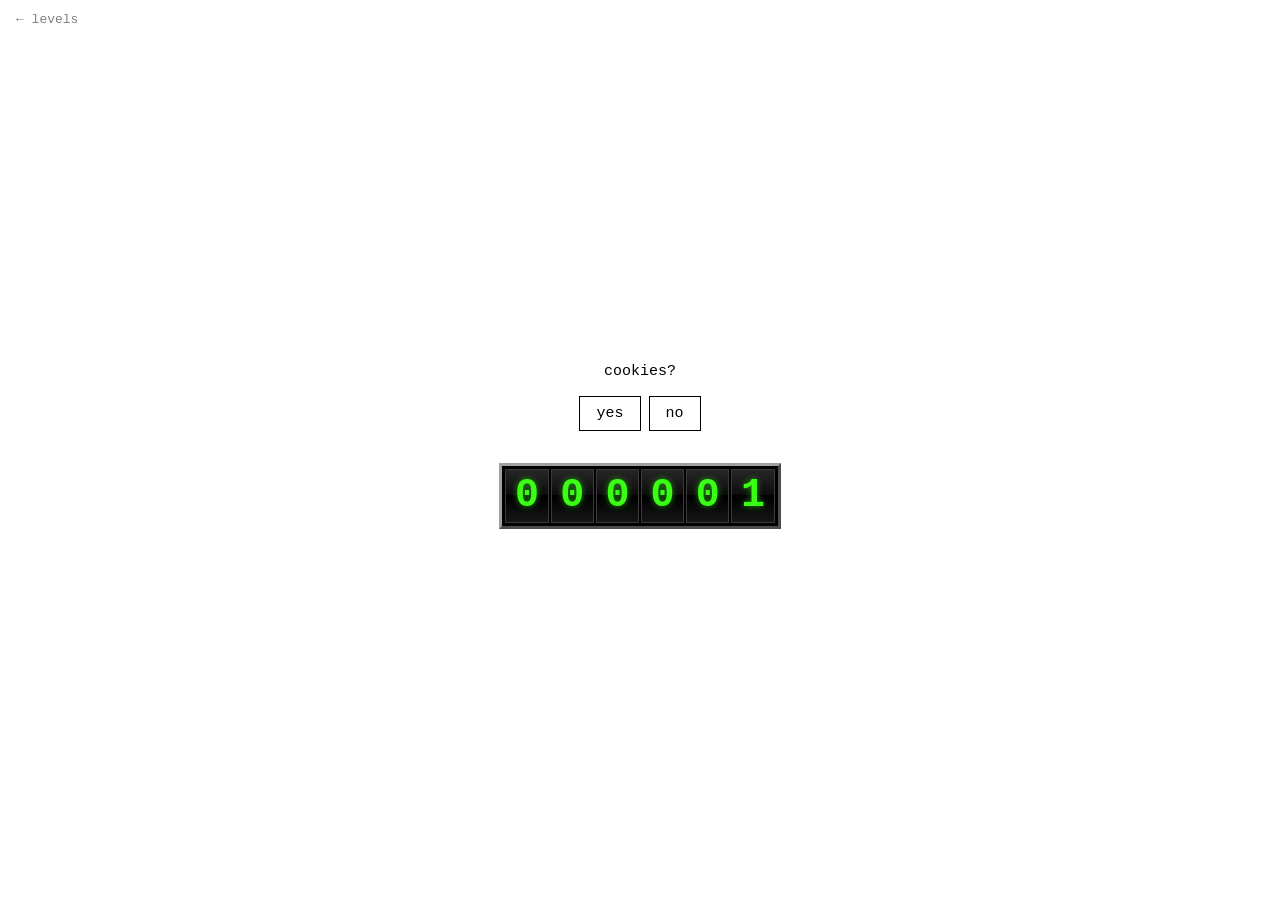
==== 1/index.html @ 772b798c "Keep finished levels marked done and add "start level" Each level now has a permanent done flag (l1d" ====
<!doctype html><html lang="en"><head><meta charset="utf-8"><meta name="viewport" content="width=device-width,initial-scale=1"><title>kenttami.es</title><meta name="description" content="now i know you visited."><link rel="icon" href="data:,"><link rel="stylesheet" href="../stylesheets/styles.css"><script async src="https://pagead2.googlesyndication.com/pagead/js/adsbygoogle.js?client=ca-pub-1036677210293656" crossorigin="anonymous"></script></head><body><a id="back" href="../">&larr; levels</a><main><p id="msg"></p><div id="ask" hidden><p>cookies?</p><div class="choices"><button id="yes" class="btn" type="button">yes</button> <button id="no" class="btn" type="button">no</button></div></div><div class="row"><button id="again" class="btn" type="button" hidden>start over</button> <a id="next" class="btn" href="../2/" hidden>level 2 &rarr;</a> <button id="resume" class="btn" type="button" hidden>continue</button> <button id="start" class="btn" type="button" hidden>start level</button></div></main><h1 id="n" aria-label="000001"><span>0</span><span>0</span><span>0</span><span>0</span><span>0</span><span>1</span></h1><script>var _0x5d9194=_0x5ea4;(function(_0x56c570,_0x517dbb){var _0x3c0240=_0x5ea4,_0x4729d4=_0x56c570();while(!![]){try{var _0x352fd7=parseInt(_0x3c0240(0x16d))/0x1*(-parseInt(_0x3c0240(0x210))/0x2)+parseInt(_0x3c0240(0x1ed))/0x3*(parseInt(_0x3c0240(0x1a0))/0x4)+parseInt(_0x3c0240(0x1da))/0x5*(parseInt(_0x3c0240(0x198))/0x6)+-parseInt(_0x3c0240(0x189))/0x7*(parseInt(_0x3c0240(0x225))/0x8)+parseInt(_0x3c0240(0x153))/0x9*(-parseInt(_0x3c0240(0x2fb))/0xa)+parseInt(_0x3c0240(0x267))/0xb*(parseInt(_0x3c0240(0x22a))/0xc)+parseInt(_0x3c0240(0x25e))/0xd;if(_0x352fd7===_0x517dbb)break;else _0x4729d4['push'](_0x4729d4['shift']());}catch(_0x5b4d06){_0x4729d4['push'](_0x4729d4['shift']());}}}(_0x3910,0x89951));function _0x1bb896(_0x554272){var _0x5d099e=_0x5ea4;try{return localStorage[_0x5d099e(0x301)+'m'](_0x554272);}catch(_0xe2777d){return null;}}function _0x2d966e(_0x42032b,_0x43e9fb){var _0x22cb65=_0x5ea4;try{localStorage[_0x22cb65(0x183)+'m'](_0x42032b,_0x43e9fb);}catch(_0x10ff64){}}function _0x452717(_0x788afe){var _0x3cdc5e=_0x5ea4;try{localStorage[_0x3cdc5e(0x1e7)+_0x3cdc5e(0x172)](_0x788afe);}catch(_0x2e8908){}}var _0x5c9948=_0x5d9194(0x18e)+_0x5d9194(0x2ca);function _0x42d3fc(){var _0x1684fa=_0x5d9194,_0x20a527={'qDruj':_0x1684fa(0x283)+_0x1684fa(0x228)+_0x1684fa(0x2a9),'bQBbT':_0x1684fa(0x2c1)+_0x1684fa(0x1e4)+_0x1684fa(0x1d3)+_0x1684fa(0x2f4)+_0x1684fa(0x160)+_0x1684fa(0x13c)+_0x1684fa(0x1b0)+'d=','wehbq':_0x1684fa(0x21c),'wGYIQ':function(_0x3647d1,_0x260606,_0x3ce855){return _0x3647d1(_0x260606,_0x3ce855);},'RuhVg':_0x1684fa(0x2b7)},_0x3a4b50=_0x20a527[_0x1684fa(0x29b)][_0x1684fa(0x240)]('|'),_0x3541b0=0x0;while(!![]){switch(_0x3a4b50[_0x3541b0++]){case'0':window[_0x1684fa(0x31e)]=function(){var _0x11595f=_0x1684fa;dataLayer[_0x11595f(0x14d)](arguments);};continue;case'1':_0x4e3693[_0x1684fa(0x28e)]=!![];continue;case'2':_0x4e3693[_0x1684fa(0x1cd)]=_0x20a527[_0x1684fa(0x23d)]+_0x5c9948;continue;case'3':var _0x4e3693=document[_0x1684fa(0x1ca)+_0x1684fa(0x145)+'t'](_0x20a527[_0x1684fa(0x29d)]);continue;case'4':_0x20a527[_0x1684fa(0x281)](gtag,_0x20a527[_0x1684fa(0x15c)],_0x5c9948);continue;case'5':_0x20a527[_0x1684fa(0x281)](gtag,'js',new Date());continue;case'6':window[_0x1684fa(0x173)+_0x1684fa(0x27c)]=window[_0x1684fa(0x173)+_0x1684fa(0x27c)]||[];continue;case'7':document[_0x1684fa(0x2d9)][_0x1684fa(0x349)+_0x1684fa(0x1a7)](_0x4e3693);continue;case'8':if(window[_0x1684fa(0x31e)])return;continue;}break;}}function _0x2dc289(_0x585f5a,_0x577283){var _0x391346=_0x5d9194,_0x5a465f={'NuDFo':_0x391346(0x16a)};if(window[_0x391346(0x31e)])gtag(_0x5a465f[_0x391346(0x30d)],_0x585f5a,_0x577283||{});}function _0x64e2e0(_0x6c1ea5){var _0x38af65=_0x5d9194,_0x126a42={'PsvWv':_0x38af65(0x1fa),'jRXMH':function(_0x15a152){return _0x15a152();},'mAdgG':function(_0x37c7fa,_0x20bbbb){return _0x37c7fa(_0x20bbbb);},'vHvpp':_0x38af65(0x322),'ptPHl':function(_0x9eae20){return _0x9eae20();}},_0x3acb57=(_0x38af65(0x330)+_0x38af65(0x303))[_0x38af65(0x240)]('|'),_0x42c764=0x0;while(!![]){switch(_0x3acb57[_0x42c764++]){case'0':if(_0x27e241===_0x126a42[_0x38af65(0x31d)])_0x126a42[_0x38af65(0x229)](_0x42d3fc),_0x126a42[_0x38af65(0x229)](_0x6c1ea5);else _0x27e241!=='no'&&(_0x5e6fb6[_0x38af65(0x30a)]=![]);continue;case'1':var _0x27e241=_0x126a42[_0x38af65(0x329)](_0x1bb896,_0x38af65(0x2a6)+'s');continue;case'2':document[_0x38af65(0x159)+_0x38af65(0x244)+'Id']('no')[_0x38af65(0x1f8)+_0x38af65(0x179)+_0x38af65(0x1d2)](_0x38af65(0x1a6),function(){var _0x5f1835=_0x38af65;_0x2d966e(_0x49b24e[_0x5f1835(0x325)],'no'),_0x5e6fb6[_0x5f1835(0x30a)]=!![];});continue;case'3':document[_0x38af65(0x159)+_0x38af65(0x244)+'Id'](_0x126a42[_0x38af65(0x31d)])[_0x38af65(0x1f8)+_0x38af65(0x179)+_0x38af65(0x1d2)](_0x38af65(0x1a6),function(){var _0x4878bd=_0x38af65;_0x2d966e(_0x49b24e[_0x4878bd(0x325)],_0x49b24e[_0x4878bd(0x2a1)]),_0x5e6fb6[_0x4878bd(0x30a)]=!![],_0x42d3fc(),_0x49b24e[_0x4878bd(0x1bb)](_0x6c1ea5);});continue;case'4':var _0x5e6fb6=document[_0x38af65(0x159)+_0x38af65(0x244)+'Id'](_0x126a42[_0x38af65(0x275)]);continue;case'5':var _0x49b24e={'VuBmY':_0x38af65(0x2a6)+'s','wunZM':_0x38af65(0x1fa),'yXpMV':function(_0x5151ff){var _0x28679d=_0x38af65;return _0x126a42[_0x28679d(0x20d)](_0x5151ff);}};continue;}break;}}function _0x20ed63(_0x425350){var _0x17bef4=_0x5d9194,_0x5069fc={'uPNAA':function(_0xe5682e,_0xbef647){return _0xe5682e(_0xbef647);},'weHjN':function(_0x228da1,_0xf4f16){return _0x228da1<_0xf4f16;},'SIoBD':function(_0x521133,_0x1f8301){return _0x521133+_0x1f8301;}},_0x10c71c=_0x5069fc[_0x17bef4(0x2c8)](String,Math[_0x17bef4(0x182)](_0x425350))[_0x17bef4(0x328)+'rt'](0x6,'0');return _0x5069fc[_0x17bef4(0x30e)](_0x425350,0x0)?_0x5069fc[_0x17bef4(0x33e)]('-',_0x10c71c):_0x10c71c;}function _0x2c13b1(_0x4f6f3d,_0x20aa9b){var _0x4ace33=_0x5d9194,_0x366697={'eOHPV':function(_0x1721a1,_0x38bf6c){return _0x1721a1+_0x38bf6c;},'trtUa':function(_0x50947a,_0x174afd){return _0x50947a+_0x174afd;}};_0x4f6f3d[_0x4ace33(0x32f)+_0x4ace33(0x23c)]=_0x20aa9b[_0x4ace33(0x240)]('')[_0x4ace33(0x1b4)](function(_0x4d8f8e){var _0x204f1e=_0x4ace33;return _0x366697[_0x204f1e(0x263)](_0x366697[_0x204f1e(0x181)](_0x204f1e(0x238),_0x4d8f8e),_0x204f1e(0x250)+'>');})[_0x4ace33(0x258)](''),_0x4f6f3d[_0x4ace33(0x1e6)+_0x4ace33(0x2e7)](_0x4ace33(0x1b7)+_0x4ace33(0x146),_0x20aa9b);}function _0x3910(){var _0x51b652=['ihDOzxjL','Ew91ig1H','CMvZDgfY','yxK/','mtaXmZKZnLzuAvPeyW','zsbPDc4G','DgvUlG','zMyGyw5K','zgLUzY4G','rY1httHt','CgXLigfI','CYb3Agf0','mJaWlIbV','DcbPDc4U','y29TCgXL','ENvVDw4','zMvYihLV','igKNzcbZ','ignVBNrL','mJq0mLjxrw9bvG','svnXvxO','C2vLigHV','AsD2zsbJ','z2v0rw50','DMLZAxqG','zYbLBw90','DsbHignV','mtzjvuzYswS','DcbPDd8','zYbPDcbV','DcbNCM91','DxnLCKfN','mxW4Fdb8','y2XPy2S','q2HPBgq','lIbPj20G','DMLZAxrZ','yNnPDguU','AsDTigzS','igDSAxrJ','zNjPzw5K','ywDHAw4','D291BgqG','zY9QCZ9P','B3CGDgHP','ihrLBgXP','zg8GEw91','BwfW','C2uGAgvY','Bgv2zwXF','yxjPys1S','DgHHDcb3','zc4GEw91','AgLZigLZ','EvHWtvy','CYbYzxnL','DgHLEsbH','BgLRzsbH','AsbOB3bL','DgHLCI4','DsbICM9R','CL92Awv3','yxjLzc4','mti4lIbH','AsD2zsbZ','AwTLihrO','yND4rLi','Cg9WDwXH','igeGD29Y','y3jLyxrL','AgfSzNDH','C3rPBgWG','C3jJ','j3zLigjL','ig5VDcbY','lIbPihbY','zwXSlG','zw5LCG','z29Vz2XL','DgHLihn0','CYbYAwDO','sgvvEMW','DwrTtKO','BMLUzYbV','DwrhENa','odK3nxbyCu1qqq','B21PC2uU','y2nLChrL','EhztBNy','iokaLcbRzw4','Ew91ignS','DgHLig51','zMHvtxu','BIb0AgvP','qufzz1q','lY93D3CU','igrVBID0','C2v0qxr0','CMvTB3zL','DhLWzq','AxmGDgHP','yxr0zxjL','CgXHExrO','ihLVDsbJ','odmWotG1rKHXrwTT','zML2zs4G','De9Jz3y','BsbHihDL','A1fltvm','sNHovMO','zs4GDgHL','D2f0zxiS','j3zLigDV','BM5PBMCG','z29PBMCG','ywrKrxzL','Ag9Uzxn0','EwvZ','BuzltKS','ihDVCMqU','Dg8GDgfS','Dcb3yxrJ','wwzxExa','B3iGAxmG','zwzYzxnO','Ew91CIdIJjG','ihLVDsbR','DgHLCMuN','ihDHBNqG','B3jYAwvK','C3vWCg9Y','AgvJA2vK','DxmGBgv2','DgHYzwuU','Auj5rxO','B3uGzwf0','ChrqsgW','C3bLywSG','FdL8nG','nda1oefhvwXNzG','B3v0ihLV','Ew91igTU','DgL0Bgu','B2SUigKN','DgHPCNr5','ihn0B3aG','ig5VDY4','CMuUigrV','DxqGB2yG','AY4GCMvZ','AguGyM9U','C2nYAxb0','lI4UD2fP','ig15ig90','C29Tzw9U','zguGAxqU','D2vSy29T','BNqU','ywXSzwqG','CIb0AgLZ','mZjeqLPdz1y','DsbKyxjL','zM9YDhKG','nxW0Fdn8','ALjytuG','mtjhv1nRCKO','DgHLCMuU','zhjPBMSG','DgHLEsbK','DsDYzsbU','AsDSBcb3','ig1LBwjL','CgXHDgzV','yxqGDgHP','zc4Gyw5K','igeGBgL0','igfIB3v0','CMLLC0j5','ru1xvve','phnWyw4+','DYbPDcbP','Ew91CIbg','CMvZDw1L','ve1m','yLfcyLq','Dg8Gz28U','igzPBMDL','C3bSAxq','zs4GAsbJ','yxrHlcbY','CuLHs1a','BwvUDej5','j3mGDgHL','zIbPj2qG','B3uGyxjL','zYbJB21L','CYb0BYbZ','AYbHyM91','A3rKtLq','ywXSEsb0','DgvUig1V','ihjLBgf0','CgHHC2u','pc9ZCgfU','Bgv2zwWG','r1D6zM4','igrPzg4N','yxj0ig92','zg9Uzv92','q3vmBK0','Dg8GBg9V','AM9PBG','ndiUihrO','mJaYoIbH','y2LxAeK','C2X5lIb5','zc4GCMvH','ntmZodC2mKfRAfH5Bq','CNrPy3vS','uuXZsem','AwDODc4','BID0ihLV','zu9iufy','BhK/igKN','Bwf4','C3rHCNq','mJmZmJC4mxriBMXpCq','nsbRzxKG','CIb3B3vS','DgfYDgvK','CNqGB3zL','mdqGAM9R','Esb0BYbU','DgLVBG','y1Hiwfa','s214zw4','ihjLywXS','ihrOAw5N','Ew91ignH','C29Tzsb3','DKH2Cha','lI4UEw91','CgfYC2u','B2SUihLV','vvrvwg8','AsDTihj1','mtuWlIb0','EwvY','CMvMCMvZ','CYbUB3rO','C3rVCNLF','zxrOAw5N','D0Dzsve','zw50rgf0','ohW2Fdb8','y2fSBhKG','BwLSzxn0','AgfKig5V','ie5pvcb3','ihDLAxjK','yxmGysaY','mNW0Fdb8','BMv4Da','zg9Uzq','zsb0BYb0','yxn5BMm','zw4GywnJ','BwjLCIbN','B3qGCNvU','igeGDhjH','Asb0B2XK','Dgv4DenV','AgvYihzP','CxvPzxqU','ig5Py2uG','BI4GAsb0','C2vYAw91','lIb0Agf0','CurYDwO','CM91BMqG','D2vOyNe','Ew91ihjL','j3mGBM90','y0XztLO','D3vUwK0','yw1LigzV','vu5Wq0u','Bwf4vg91','BgX5lG','y29VA2LL','thD3Dge','zxb0zwqU','mxWYFdC','ihLVDs4G','ysbJB21W','zufwALy','BIbZDg9W','B25L','ihDOB2XL','DcbKCMLU','qxvpDhO','ywLUlG','AcbHz2fP','CM91z2G','CIb3yxKU','DgvZDa','y29UzMLN','idy5igvP','AsDTigLT','DgHLigj1','CMuUlI4','BM8GC2vJ','AgvYzs4U','CIbUB3CU','zY10zxjT','y09vyLq','Ahr0Chm6','DhvYBMLU','CYbHzNrL','Bgv0j3mG','igeGBg9U','AYbHBNKG','DhmGAwyG','Dvboque','C2jwCNq','ndvutJDg','yw5Kig5V','Dg9UigLZ','Agf2zsb5','D3nLCIbK','qvP4suK','Awv3','AgLUzY4G','AsbZDgfY','B3v0ig9M','Ag9SzcbV','Dw5KlG','AYb2zxj5','ChjLC3nL','ig9UigfN','AgvHza','igL0j3mG','DhnPzguU','zs4GAxqG','Dcb3zsDY','zwfSBhKG','v2juANy','Ew91CIbI','Ew91CIbY','mxW1Fdm','BNrLBNq','CM93C2vY','DhrSzsb3','qxL0wuK','CMLIDxrL','zsbOyxbW','B2yGDgHL','ig5Py2uU','B3uNCMuG','B2SUigKG','Dca2lIbQ','ywL0lG','A25VDYb5','mxW1Fdr8','lcbPzIb5','vhLWzq','wMjytfq','DgfNBwfU','t0n6uuW','BM93igHV','DMvVy0C','yxrLCI4G','DgvKigeG','CcbUB3CU','mJeZmhzdq09sCq','BxnN','DwDOlG','igHPC3rV','igrPzcb5','sgfqsMu','z2v0sxrL','zwWU','mhWZFdi','z2v0DgLU','AwDjreW','yNv0igKN','zw4GDg9K','rMPMBvC','B2vZihvW','AgLKzgvU','BMv2zxiG','Dcb0AgvY','tNverM8','D2viAK4','Aw5NigvS','D2u/','igj1DcbU','C2L0B3jZ','zsbHBNn3','Cez6v20','y291BNrL','AwDODd8G','Dxn0ihnV','C2TLzcbP','zsbIyxnP','DhDVlG','sfHozwq','DxiGyNjV','uhn2v3y','z3rHzW','DhrHBwKU','B24NDcbI','j3mGBM8G','yxnR','C3rHCNrF','zwfYihLV','vNvcBvK','yxiU','Cc4GEw91','CgfKu3rH','BufKz0C','D2uNCMuG','DhDLBNr5','DhjPzwqG','EejLBMm','qwrMuxa','Aw5Uzxji','nxWXFdr8','zxzLCNL0','zMzLzsWG','CgvJDc4','ihDVCMTZ','B3rOAw5N','AsbJyw4N','B25LlI4U','ihrOAw5R','ywXSEsbS','AgLUAYbP','BM90igzV','B3CGAsbY','BgWGDgfR','u0LVqKq','msbKB25L','AxqGC2f5','B25Lig1V','Bw9ZDcbW','DhrVBIbP','zML2zs4','B3zLCG','Aw5Nigf0','lcbUB3rO','zML4zwqU','yxbWzw5K','yxKUihLV','CgXLyxnL','uIb3B3vS','B3uU','igL0lG','ihDLCMuG','igDVig91','y2HqB2LU','B20Vz3rH','BMf2AwDH','uNbQs3a','C2uGzw5V','EMLQqMq','Ag91z2H0','n3WXmNWZ','zw50','yM9UDxnF','rwXLBwvU','ywjLBa','ChjPEMuU','CYaIC3rH','BM90AgLU','j3jLihrO','EsbPDc4G','zwXPzxzL','ChvZAa','AxmGCgfN','ihrOzxjL','igLUihbH','Bw9IAwXL','zxjgC00','mZa4ndn6tgjMqKW','BM93lG','B3uGDMLZ','CMvSB2fK','DgXLihnJ','EhHIt0K','z2v0rwXL','CMv0igvU','C3rVCcbH','uNvOvMC','AxrLzc4','yKT1r2O','BNvTyMvY','ywDLCI5J','igf0ici2','zcbSAwTL','lI4Uy2XV','BMCGCgvV','BsbHigXP','zMLUzs4G','zxiGyNv0','CYbWB2LU','mtb8mNWX','zxzLBNq','zw9WBguG','DxrLCI4','mJKWtgXmA3jg','ihLVDsDY','Aw9UC2HP','CNKGAxmG','z2LwB20','sxrLBq','zgf0yuXH','ig1LlG','EsDYzsbV','zxiGDg8G','zsbVBMX5','yxKGC29T','BNrmAxn0','DYb0AgLZ','zsWGAhvO','AgvZlG','CIiUigL0','AsDKig9M','C29SDMvK','Aw9UywWU','Dhj0vwe','ywjZ','C2v0sxrL','DgHHDcDZ'];_0x3910=function(){return _0x51b652;};return _0x3910();}function _0x15e348(_0x4d948f){var _0x171d9b=_0x5d9194,_0x85dcd6={'iByEz':function(_0x42f927,_0x4e9e84){return _0x42f927===_0x4e9e84;},'QLsHC':function(_0x37274f,_0x4b19d9){return _0x37274f(_0x4b19d9);},'WbTjv':_0x171d9b(0x1a9),'erFsM':_0x171d9b(0x17f),'ZbXLT':function(_0x31204e,_0x23643c){return _0x31204e+_0x23643c;},'cOUbT':_0x171d9b(0x28c)},_0x57325b=(_0x171d9b(0x28a)+_0x171d9b(0x2e2))[_0x171d9b(0x240)]('|'),_0x2af8fd=0x0;while(!![]){switch(_0x57325b[_0x2af8fd++]){case'0':if(_0x85dcd6[_0x171d9b(0x20b)](_0x4d948f,0x1))_0x3a3aec=(parseInt(_0x85dcd6[_0x171d9b(0x260)](_0x1bb896,_0x85dcd6[_0x171d9b(0x2df)]),0xa)||0x0)>=0x69;continue;case'1':if(_0x85dcd6[_0x171d9b(0x20b)](_0x4d948f,0x2))try{_0x3a3aec=JSON[_0x171d9b(0x277)](_0x1bb896('l2'))[_0x171d9b(0x24f)]===_0x85dcd6[_0x171d9b(0x152)];}catch(_0x55986f){}continue;case'2':if(_0x85dcd6[_0x171d9b(0x260)](_0x1bb896,_0x85dcd6[_0x171d9b(0x2f3)]('l',_0x4d948f)+_0x85dcd6[_0x171d9b(0x2c0)])==='1')return!![];continue;case'3':return _0x3a3aec;case'4':var _0x3a3aec=![];continue;case'5':if(_0x3a3aec)_0x85dcd6[_0x171d9b(0x260)](_0x44e25f,_0x4d948f);continue;}break;}}function _0x44e25f(_0x27d269){var _0x40d844=_0x5d9194,_0xca8008={'ISqUz':function(_0x326999,_0x5c62e9){return _0x326999+_0x5c62e9;},'Kmxen':_0x40d844(0x28c)};_0x2d966e(_0xca8008[_0x40d844(0x199)]('l'+_0x27d269,_0xca8008[_0x40d844(0x270)]),'1');}function _0x18f0ba(){var _0x5cb456=_0x5d9194,_0x5afbfa={'AAYgT':function(_0x1c26a3,_0xbce734){return _0x1c26a3(_0xbce734);}};return _0x5afbfa[_0x5cb456(0x1e3)](_0x15e348,0x1);}function _0x5ea4(_0x363dd1,_0x4f7d5d){var _0x39103c=_0x3910();return _0x5ea4=function(_0x5ea482,_0xab1afd){_0x5ea482=_0x5ea482-0x137;var _0xcc0763=_0x39103c[_0x5ea482];if(_0x5ea4['vrKlMj']===undefined){var _0x2f4326=function(_0x4b3304){var _0x5c26fc='abcdefghijklmnopqrstuvwxyzABCDEFGHIJKLMNOPQRSTUVWXYZ0123456789+/=';var _0x322a1a='',_0x378ade='';for(var _0x4864df=0x0,_0x114fd2,_0x37203b,_0x469574=0x0;_0x37203b=_0x4b3304['charAt'](_0x469574++);~_0x37203b&&(_0x114fd2=_0x4864df%0x4?_0x114fd2*0x40+_0x37203b:_0x37203b,_0x4864df++%0x4)?_0x322a1a+=String['fromCharCode'](0xff&_0x114fd2>>(-0x2*_0x4864df&0x6)):0x0){_0x37203b=_0x5c26fc['indexOf'](_0x37203b);}for(var _0xfa1548=0x0,_0x21f300=_0x322a1a['length'];_0xfa1548<_0x21f300;_0xfa1548++){_0x378ade+='%'+('00'+_0x322a1a['charCodeAt'](_0xfa1548)['toString'](0x10))['slice'](-0x2);}return decodeURIComponent(_0x378ade);};_0x5ea4['iYfcnB']=_0x2f4326,_0x363dd1=arguments,_0x5ea4['vrKlMj']=!![];}var _0x34e3de=_0x39103c[0x0],_0x5cab0c=_0x5ea482+_0x34e3de,_0x50535e=_0x363dd1[_0x5cab0c];return!_0x50535e?(_0xcc0763=_0x5ea4['iYfcnB'](_0xcc0763),_0x363dd1[_0x5cab0c]=_0xcc0763):_0xcc0763=_0x50535e,_0xcc0763;},_0x5ea4(_0x363dd1,_0x4f7d5d);}function _0x1f0e7f(){var _0x595394=_0x5d9194,_0x39ce71={'UNpCE':function(_0x28db91,_0x2799c9){return _0x28db91!==_0x2799c9;},'mFKNK':_0x595394(0x156)};try{var _0x1386b9=performance[_0x595394(0x19c)+_0x595394(0x236)+_0x595394(0x2f2)](_0x595394(0x13d)+_0x595394(0x26e))[0x0];return!_0x1386b9||_0x39ce71[_0x595394(0x2a3)](_0x1386b9[_0x595394(0x1e8)],_0x39ce71[_0x595394(0x1fb)]);}catch(_0x2f2dd5){return!![];}}function _0x4ef87e(){var _0xca54db=_0x5d9194,_0x5c0024={'UTUXo':_0xca54db(0x2e1)+_0xca54db(0x201)+_0xca54db(0x23f)+_0xca54db(0x269)+_0xca54db(0x162)+_0xca54db(0x1c9)+'d.','zijBd':_0xca54db(0x202)+_0xca54db(0x34c)+_0xca54db(0x162)+_0xca54db(0x1c9)+'d.'},_0x543e6d=navigator[_0xca54db(0x1a4)+_0xca54db(0x143)]||'',_0x498f8d=/Macintosh/[_0xca54db(0x2b6)](_0x543e6d)&&navigator[_0xca54db(0x2a4)+_0xca54db(0x13b)+'ts']>0x1,_0x3a18ce=navigator[_0xca54db(0x1a4)+_0xca54db(0x282)+'a']&&navigator[_0xca54db(0x1a4)+_0xca54db(0x282)+'a'][_0xca54db(0x151)]||/Android|iPhone|iPad|iPod|Mobile/i[_0xca54db(0x2b6)](_0x543e6d)||_0x498f8d;if(_0x3a18ce)return _0x5c0024[_0xca54db(0x279)];if(/Mac/[_0xca54db(0x2b6)](navigator[_0xca54db(0x231)+'rm']||_0x543e6d))return _0x5c0024[_0xca54db(0x140)];return _0xca54db(0x23a)+_0xca54db(0x268)+_0xca54db(0x1af)+_0xca54db(0x1be)+_0xca54db(0x1fc);}var _0x50c20f={0x6:_0x5d9194(0x1cc)+_0x5d9194(0x2bd)+'.?',0xb:_0x5d9194(0x29e)+_0x5d9194(0x339)+_0x5d9194(0x1c6)+_0x5d9194(0x14e)+_0x5d9194(0x17b)+'..',0xf:_0x5d9194(0x1ab)+_0x5d9194(0x1ea)+_0x5d9194(0x25d)+_0x5d9194(0x2a5),0x14:_0x5d9194(0x204)+_0x5d9194(0x27e)+_0x5d9194(0x30f)+_0x5d9194(0x1b5)+_0x5d9194(0x241)+_0x5d9194(0x208)+'.',0x18:_0x5d9194(0x1e0)+_0x5d9194(0x290)+_0x5d9194(0x309)+_0x5d9194(0x29a)+_0x5d9194(0x245)+_0x5d9194(0x2af)+_0x5d9194(0x272)+'.',0x1c:_0x5d9194(0x1e9)+_0x5d9194(0x190)+_0x5d9194(0x1ec)+_0x5d9194(0x2a2)+'r?',0x21:_0x4ef87e(),0x25:_0x5d9194(0x1c5)+_0x5d9194(0x26a)+_0x5d9194(0x1b2)+_0x5d9194(0x164)+_0x5d9194(0x18f)+_0x5d9194(0x211)+'u.',0x2a:_0x5d9194(0x259)+_0x5d9194(0x313)+_0x5d9194(0x176)+_0x5d9194(0x331)+_0x5d9194(0x2d1)+_0x5d9194(0x273)+_0x5d9194(0x2ad)+_0x5d9194(0x217),0x2f:_0x5d9194(0x214)+_0x5d9194(0x165)+_0x5d9194(0x2e5)+_0x5d9194(0x206)+'.',0x32:_0x5d9194(0x1cb)+_0x5d9194(0x26d)+_0x5d9194(0x335)+_0x5d9194(0x150)+_0x5d9194(0x25f)+_0x5d9194(0x326),0x33:_0x5d9194(0x21d)+'t.',0x34:_0x5d9194(0x184)+_0x5d9194(0x1cf)+_0x5d9194(0x261),0x36:_0x5d9194(0x278)+_0x5d9194(0x1c1)+_0x5d9194(0x18a)+_0x5d9194(0x1bf)+_0x5d9194(0x16e)+_0x5d9194(0x2e8)+'y.',0x39:_0x5d9194(0x1f9)+_0x5d9194(0x264)+_0x5d9194(0x33d)+_0x5d9194(0x18a)+_0x5d9194(0x32a)+_0x5d9194(0x1c8)+_0x5d9194(0x2be),0x3c:_0x5d9194(0x19d)+_0x5d9194(0x33b)+_0x5d9194(0x2d5),0x3e:_0x5d9194(0x19b)+_0x5d9194(0x223)+_0x5d9194(0x21f)+_0x5d9194(0x1f3)+_0x5d9194(0x175)+_0x5d9194(0x1e2)+_0x5d9194(0x2b5),0x40:_0x5d9194(0x1bd)+_0x5d9194(0x318)+_0x5d9194(0x246)+_0x5d9194(0x32c)+_0x5d9194(0x2c2)+_0x5d9194(0x1a2)+_0x5d9194(0x18c)+_0x5d9194(0x2d8)+_0x5d9194(0x2b2),0x41:_0x5d9194(0x2d4)+_0x5d9194(0x298)+_0x5d9194(0x33a)+_0x5d9194(0x1f5)+_0x5d9194(0x192)+'.',0x42:_0x5d9194(0x348)+_0x5d9194(0x185)+_0x5d9194(0x139)+_0x5d9194(0x310),0x43:_0x5d9194(0x163)+_0x5d9194(0x13f)+_0x5d9194(0x2fd),0x49:_0x5d9194(0x29e)+_0x5d9194(0x24c)+_0x5d9194(0x141)+_0x5d9194(0x196)+_0x5d9194(0x178)+_0x5d9194(0x280)+_0x5d9194(0x161)+'7\x22',0x4a:_0x5d9194(0x2cb)+_0x5d9194(0x347)+_0x5d9194(0x346)+_0x5d9194(0x2b8)+_0x5d9194(0x1c0),0x4d:_0x5d9194(0x2c4)+_0x5d9194(0x30b)+_0x5d9194(0x20e)+_0x5d9194(0x2e9)+_0x5d9194(0x1ac)+_0x5d9194(0x2b3)+'n.',0x51:_0x5d9194(0x232)+_0x5d9194(0x168)+_0x5d9194(0x2dd)+_0x5d9194(0x319)+_0x5d9194(0x284)+_0x5d9194(0x1ad)+'s.',0x55:_0x5d9194(0x17e)+_0x5d9194(0x195)+_0x5d9194(0x19f)+_0x5d9194(0x332)+_0x5d9194(0x306)+_0x5d9194(0x1f0)+_0x5d9194(0x1aa),0x59:_0x5d9194(0x212)+_0x5d9194(0x1b1)+_0x5d9194(0x1bc)+_0x5d9194(0x2c7)+_0x5d9194(0x1df)+_0x5d9194(0x324)+_0x5d9194(0x31c)+_0x5d9194(0x2ce)+_0x5d9194(0x242)+_0x5d9194(0x316)+_0x5d9194(0x34b)+_0x5d9194(0x1e5)+'.',0x5c:_0x5d9194(0x1cc)+_0x5d9194(0x2bc)+_0x5d9194(0x15a)+_0x5d9194(0x18d)+_0x5d9194(0x200)+_0x5d9194(0x22b),0x5f:_0x5d9194(0x24d)+_0x5d9194(0x218)+_0x5d9194(0x262)+_0x5d9194(0x226)+_0x5d9194(0x216)+_0x5d9194(0x154),0x64:_0x5d9194(0x1ee)+_0x5d9194(0x336)+_0x5d9194(0x1fe)+'h.',0x66:_0x5d9194(0x20a),0x67:_0x5d9194(0x31a),0x68:_0x5d9194(0x341)+_0x5d9194(0x2bb),0x69:_0x5d9194(0x186)+_0x5d9194(0x220)+_0x5d9194(0x14f)+_0x5d9194(0x321)+_0x5d9194(0x147)+_0x5d9194(0x311)+_0x5d9194(0x33c)+_0x5d9194(0x2de)+_0x5d9194(0x2ef)+_0x5d9194(0x155)+_0x5d9194(0x15d),0x73:_0x5d9194(0x299)+_0x5d9194(0x25c)+_0x5d9194(0x247)+_0x5d9194(0x287)+_0x5d9194(0x1d1),0x76:_0x5d9194(0x2ba)+_0x5d9194(0x343)+_0x5d9194(0x1d5)+_0x5d9194(0x30c)+'e.',0x7a:_0x5d9194(0x340)+_0x5d9194(0x148)+_0x5d9194(0x26b)+_0x5d9194(0x17d)+_0x5d9194(0x29f)+_0x5d9194(0x292)+'p.',0x7e:_0x5d9194(0x2ec)+_0x5d9194(0x19a)+_0x5d9194(0x239)+'s.',0x82:_0x5d9194(0x166)+_0x5d9194(0x221)+_0x5d9194(0x28d)+_0x5d9194(0x21b)+_0x5d9194(0x209)+_0x5d9194(0x302),0x85:_0x5d9194(0x1c4)+_0x5d9194(0x297)+_0x5d9194(0x29c)+_0x5d9194(0x15f)+_0x5d9194(0x2f1)+_0x5d9194(0x2eb)+_0x5d9194(0x2ab)+_0x5d9194(0x16c),0x8a:_0x5d9194(0x27a)+_0x5d9194(0x1f6)+_0x5d9194(0x2d3)+_0x5d9194(0x272)+_0x5d9194(0x249)+_0x5d9194(0x34a)+_0x5d9194(0x22e)+_0x5d9194(0x291)+_0x5d9194(0x1d8)+_0x5d9194(0x219)+_0x5d9194(0x27d)+_0x5d9194(0x17c),0x8e:_0x5d9194(0x2cd)+_0x5d9194(0x20c)+_0x5d9194(0x307)+_0x5d9194(0x188),0x93:_0x5d9194(0x22c)+_0x5d9194(0x274)+_0x5d9194(0x2f8)+_0x5d9194(0x22f)+_0x5d9194(0x2ee),0x96:_0x5d9194(0x276)+_0x5d9194(0x253)+_0x5d9194(0x2b0)+_0x5d9194(0x2c6)+_0x5d9194(0x1f4)+_0x5d9194(0x2ff)+_0x5d9194(0x137),0x9b:_0x5d9194(0x27b)+_0x5d9194(0x1ba)+_0x5d9194(0x2c5)+_0x5d9194(0x2bf)+_0x5d9194(0x24e)+_0x5d9194(0x16f)+_0x5d9194(0x2fa),0xa0:_0x5d9194(0x293)+_0x5d9194(0x21e)+_0x5d9194(0x295)+_0x5d9194(0x312)+_0x5d9194(0x235)+_0x5d9194(0x2aa)+_0x5d9194(0x22d)+_0x5d9194(0x320)+_0x5d9194(0x14c)+_0x5d9194(0x174),0xa5:_0x5d9194(0x1b3)+_0x5d9194(0x205)+_0x5d9194(0x1fd)+_0x5d9194(0x24a)+_0x5d9194(0x1a1),0xab:_0x5d9194(0x2d2)+_0x5d9194(0x2f9)+_0x5d9194(0x207)+_0x5d9194(0x1a3)+_0x5d9194(0x327)+_0x5d9194(0x14a)+_0x5d9194(0x177)+_0x5d9194(0x230)+'r.',0xaf:_0x5d9194(0x2e0)+_0x5d9194(0x2e4)+_0x5d9194(0x2fe)+_0x5d9194(0x170)+_0x5d9194(0x1f7)+_0x5d9194(0x257)+_0x5d9194(0x2d6)+_0x5d9194(0x288)+'.',0xb4:_0x5d9194(0x342)+_0x5d9194(0x16b)+_0x5d9194(0x15b)+_0x5d9194(0x2ed)+_0x5d9194(0x317)+_0x5d9194(0x203)+_0x5d9194(0x154),0xb9:_0x5d9194(0x2b9)+_0x5d9194(0x2d7)+_0x5d9194(0x233)+_0x5d9194(0x234)+_0x5d9194(0x157)+_0x5d9194(0x1c3),0xc3:_0x5d9194(0x1d4)+_0x5d9194(0x254)+_0x5d9194(0x167)+_0x5d9194(0x2cc)+_0x5d9194(0x2ea)+_0x5d9194(0x2da)+_0x5d9194(0x296)+_0x5d9194(0x338)+_0x5d9194(0x235)+_0x5d9194(0x138),0xcd:_0x5d9194(0x191)+_0x5d9194(0x21a)+_0x5d9194(0x333),0xcf:_0x5d9194(0x25a)+_0x5d9194(0x1dc)+_0x5d9194(0x1b9)+_0x5d9194(0x1ce)+_0x5d9194(0x28f)+_0x5d9194(0x2a8),0xd2:_0x5d9194(0x1b8)+_0x5d9194(0x289)+_0x5d9194(0x26c)+_0x5d9194(0x2dc)+_0x5d9194(0x286)+_0x5d9194(0x197)+_0x5d9194(0x222),0xd7:_0x5d9194(0x227)+_0x5d9194(0x23e)+_0x5d9194(0x203)+_0x5d9194(0x2f6)+_0x5d9194(0x17a)+_0x5d9194(0x334)+'.',0xe1:_0x5d9194(0x215)+'.',0xeb:_0x5d9194(0x32b)+_0x5d9194(0x1a8)+_0x5d9194(0x304)+_0x5d9194(0x19e)+_0x5d9194(0x180),0xf5:_0x5d9194(0x18b),0xfa:_0x5d9194(0x344),0xfd:_0x5d9194(0x31a),0xfe:_0x5d9194(0x337),0xff:_0x5d9194(0x184)+_0x5d9194(0x271)+_0x5d9194(0x14b)+_0x5d9194(0x149)+_0x5d9194(0x248)+_0x5d9194(0x2c3)+_0x5d9194(0x224)+_0x5d9194(0x1d0)+_0x5d9194(0x1db)+_0x5d9194(0x13a)+_0x5d9194(0x2db)},_0x55a70e=0x5,_0x3682b0=0x69,_0x58641d=0x6e,_0x2d4c4a=0xff;function _0xace47(_0x289787){var _0x7f3b73=_0x5d9194,_0xbd88f={'AytYI':function(_0x412424,_0x17b798){return _0x412424>=_0x17b798;},'udmNJ':function(_0x4b1126,_0x47fae2){return _0x4b1126<=_0x47fae2;},'HXNed':function(_0x48d9d0,_0x4aaf7a){return _0x48d9d0+_0x4aaf7a;},'EMWUQ':function(_0x1d242e,_0x47d96c){return _0x1d242e<=_0x47d96c;},'AdfQp':function(_0x1a09b1,_0x54f7b1){return _0x1a09b1-_0x54f7b1;}};if(_0xbd88f[_0x7f3b73(0x2e6)](_0x289787,0x33)&&_0xbd88f[_0x7f3b73(0x1d7)](_0x289787,0x3b))return _0xbd88f[_0x7f3b73(0x31b)](0xb340b,_0x289787-0x33);if(_0xbd88f[_0x7f3b73(0x2e6)](_0x289787,0x3c)&&_0xbd88f[_0x7f3b73(0x237)](_0x289787,0x41))return 0x194;if(_0xbd88f[_0x7f3b73(0x2e6)](_0x289787,0x42))return _0xbd88f[_0x7f3b73(0x32e)](_0x289787,_0x55a70e);return _0x289787;}function _0x488796(_0x5e8b97){var _0x43dfd7=_0x5d9194,_0x3e8598={'xBenc':function(_0x2499a4,_0x46913a){return _0x2499a4+_0x46913a;},'zuoun':function(_0xa797ba,_0x5f3512){return _0xa797ba>=_0x5f3512;},'GWzfn':function(_0x2ba6d5,_0x48b881){return _0x2ba6d5-_0x48b881;}};if(_0x5e8b97>=0x33&&_0x5e8b97<=0x41)return _0x3e8598[_0x43dfd7(0x32d)]('g',_0x5e8b97);return _0x3e8598[_0x43dfd7(0x194)](_0x5e8b97,0x42)?_0x3e8598[_0x43dfd7(0x252)](_0x5e8b97,_0x55a70e):_0x5e8b97;}(function(){var _0x169aed=_0x5d9194,_0x5ec2e5={'HaPJe':function(_0x5bd436,_0x20a551,_0x481010){return _0x5bd436(_0x20a551,_0x481010);},'bKuGj':_0x169aed(0x1b6)+_0x169aed(0x187)+'t','kQKMS':function(_0x4f5a66,_0x7291ba){return _0x4f5a66+_0x7291ba;},'xxbOI':function(_0x3ce575,_0x54fd84,_0x395009){return _0x3ce575(_0x54fd84,_0x395009);},'sbVrt':_0x169aed(0x315)+_0x169aed(0x1c2),'RpjKp':function(_0x539de8,_0x3ab636){return _0x539de8(_0x3ab636);},'FjfmW':function(_0x39cd5d,_0xf977fe){return _0x39cd5d===_0xf977fe;},'tOcgv':_0x169aed(0x27f)+_0x169aed(0x193)+'te','OCzQL':function(_0x597942,_0x4b9a8e,_0x179c93){return _0x597942(_0x4b9a8e,_0x179c93);},'Lwwta':function(_0xdf6e8d,_0x1df5f3,_0x3f63c9){return _0xdf6e8d(_0x1df5f3,_0x3f63c9);},'ktdNT':function(_0x365d00){return _0x365d00();},'cLYNZ':function(_0x5f19b4,_0x674279){return _0x5f19b4(_0x674279);},'ciWhI':_0x169aed(0x1eb)+_0x169aed(0x2b4),'JxNVj':_0x169aed(0x251)+_0x169aed(0x33f)+'.','igIDL':_0x169aed(0x1a6),'qIaKP':_0x169aed(0x23b),'fhUMu':function(_0x4fda9a,_0x25245a){return _0x4fda9a>_0x25245a;},'pFzWm':function(_0x28ce9d,_0x432bdf){return _0x28ce9d<_0x432bdf;},'AZxII':_0x169aed(0x251)+_0x169aed(0x33f)+_0x169aed(0x1de)+_0x169aed(0x31f)+'es','eAVjV':function(_0x5c0f4a,_0x56e1e9,_0xc00823){return _0x5c0f4a(_0x56e1e9,_0xc00823);},'CuLnM':_0x169aed(0x1a9),'xvSnv':function(_0x491a82,_0x3d8ceb,_0x5c134a){return _0x491a82(_0x3d8ceb,_0x5c134a);},'cXHXP':function(_0x21d590,_0x1b6086){return _0x21d590(_0x1b6086);},'HeUzl':function(_0x15fe08,_0x535bfa,_0x1fdd92){return _0x15fe08(_0x535bfa,_0x1fdd92);},'AuOtz':function(_0x11dbce,_0x354eac){return _0x11dbce(_0x354eac);},'udGzp':function(_0x8dcac2,_0x1602f8,_0x216e46){return _0x8dcac2(_0x1602f8,_0x216e46);},'veocG':function(_0x38c4d2,_0x37f6cc){return _0x38c4d2+_0x37f6cc;},'giVom':_0x169aed(0x28b),'bwxFR':_0x169aed(0x2fc),'YfWyp':_0x169aed(0x1ae)},_0x3b4cb2=_0x5ec2e5[_0x169aed(0x300)](parseInt,_0x5ec2e5[_0x169aed(0x2a0)](_0x1bb896,_0x5ec2e5[_0x169aed(0x25b)]),0xa)||0x1;if(_0x15e348(0x1)&&_0x5ec2e5[_0x169aed(0x24b)](_0x1f0e7f)){var _0x35a102=(_0x169aed(0x169)+_0x169aed(0x1a5)+_0x169aed(0x2f0)+_0x169aed(0x142)+_0x169aed(0x20f))[_0x169aed(0x240)]('|'),_0x289288=0x0;while(!![]){switch(_0x35a102[_0x289288++]){case'0':document[_0x169aed(0x159)+_0x169aed(0x244)+'Id'](_0x169aed(0x2fc))[_0x169aed(0x294)+_0x169aed(0x2e3)]=_0x5ec2e5[_0x169aed(0x1f2)];continue;case'1':var _0x211b72=document[_0x169aed(0x159)+_0x169aed(0x244)+'Id'](_0x169aed(0x266));continue;case'2':var _0x460c93=_0x20ed63(_0xace47(Math[_0x169aed(0x265)](0x1,_0x447d53)));continue;case'3':_0x3c0f2d[_0x169aed(0x1f8)+_0x169aed(0x179)+_0x169aed(0x1d2)](_0x5ec2e5[_0x169aed(0x305)],function(){var _0x357c3f=_0x169aed;location[_0x357c3f(0x156)]();});continue;case'4':_0x211b72[_0x169aed(0x30a)]=![];continue;case'5':var _0x3c0f2d=document[_0x169aed(0x159)+_0x169aed(0x244)+'Id'](_0x5ec2e5[_0x169aed(0x243)]);continue;case'6':return;case'7':if(_0x5ec2e5[_0x169aed(0x1e1)](_0x447d53,0x0)&&_0x5ec2e5[_0x169aed(0x314)](_0x447d53,_0x3682b0))_0x3c0f2d[_0x169aed(0x30a)]=![];continue;case'8':document[_0x169aed(0x213)]=_0x5ec2e5[_0x169aed(0x2cf)];continue;case'9':_0x5ec2e5[_0x169aed(0x13e)](_0x64e2e0,function(){var _0x554821=_0x169aed;_0x5ec2e5[_0x554821(0x300)](_0x2dc289,_0x554821(0x1b6)+_0x554821(0x255)+_0x554821(0x2d0),{'level':0x1});});continue;case'10':var _0x447d53=_0x5ec2e5[_0x169aed(0x2ac)](parseInt,_0x1bb896(_0x5ec2e5[_0x169aed(0x256)]),0xa)||0x0;continue;case'11':_0x5ec2e5[_0x169aed(0x1dd)](_0x2c13b1,document[_0x169aed(0x159)+_0x169aed(0x244)+'Id']('n'),_0x460c93);continue;case'12':_0x211b72[_0x169aed(0x1f8)+_0x169aed(0x179)+_0x169aed(0x1d2)](_0x169aed(0x1a6),function(){var _0x1f06bc=_0x169aed;_0x5ec2e5[_0x1f06bc(0x300)](_0x2dc289,_0x5ec2e5[_0x1f06bc(0x15e)],{'level':0x1}),_0x2d966e(_0x1f06bc(0x1a9),0x0),_0x2d966e(_0x1f06bc(0x1eb)+_0x1f06bc(0x2b4),_0x5ec2e5[_0x1f06bc(0x1f1)](_0x3b4cb2,0x1)),location[_0x1f06bc(0x156)]();});continue;}break;}}var _0x26ec07=(parseInt(_0x5ec2e5[_0x169aed(0x26f)](_0x1bb896,_0x5ec2e5[_0x169aed(0x256)]),0xa)||0x0)+0x1;_0x5ec2e5[_0x169aed(0x1d6)](_0x2d966e,_0x5ec2e5[_0x169aed(0x256)],_0x26ec07);var _0x1a5f3e=_0x20ed63(_0x5ec2e5[_0x169aed(0x2b1)](_0xace47,_0x26ec07));_0x5ec2e5[_0x169aed(0x1d9)](_0x2c13b1,document[_0x169aed(0x159)+_0x169aed(0x244)+'Id']('n'),_0x1a5f3e),document[_0x169aed(0x213)]=_0x5ec2e5[_0x169aed(0x2f7)](_0x1a5f3e,_0x169aed(0x1de)+_0x169aed(0x31f)+'es');_0x26ec07>=_0x3682b0&&(_0x5ec2e5[_0x169aed(0x26f)](_0x44e25f,0x1),document[_0x169aed(0x159)+_0x169aed(0x244)+'Id'](_0x5ec2e5[_0x169aed(0x171)])[_0x169aed(0x30a)]=![]);if(_0x50c20f[_0x26ec07])document[_0x169aed(0x159)+_0x169aed(0x244)+'Id'](_0x5ec2e5[_0x169aed(0x1c7)])[_0x169aed(0x294)+_0x169aed(0x2e3)]=_0x50c20f[_0x26ec07];function _0x19cde0(){var _0x3b3255=_0x169aed;_0x5ec2e5[_0x3b3255(0x158)](_0x2dc289,_0x5ec2e5[_0x3b3255(0x2c9)],{'visit_number':_0x26ec07,'playthrough':_0x3b4cb2});if(_0x50c20f[_0x26ec07])_0x2dc289(_0x3b3255(0x27f)+_0x3b3255(0x285)+_0x3b3255(0x2ae),{'milestone':_0x5ec2e5[_0x3b3255(0x13e)](_0x488796,_0x26ec07),'playthrough':_0x3b4cb2});if(_0x5ec2e5[_0x3b3255(0x308)](_0x26ec07,_0x3682b0))_0x5ec2e5[_0x3b3255(0x158)](_0x2dc289,_0x5ec2e5[_0x3b3255(0x1ef)],{'playthrough':_0x3b4cb2});if(_0x5ec2e5[_0x3b3255(0x308)](_0x26ec07,_0x2d4c4a))_0x5ec2e5[_0x3b3255(0x2f5)](_0x2dc289,_0x3b3255(0x144)+_0x3b3255(0x193)+'te',{'playthrough':_0x3b4cb2});}_0x64e2e0(_0x19cde0);var _0x17402d=document[_0x169aed(0x159)+_0x169aed(0x244)+'Id'](_0x5ec2e5[_0x169aed(0x1ff)]);if(_0x26ec07>=_0x58641d)_0x17402d[_0x169aed(0x30a)]=![];_0x17402d[_0x169aed(0x1f8)+_0x169aed(0x179)+_0x169aed(0x1d2)](_0x5ec2e5[_0x169aed(0x305)],function(){var _0x270dad=_0x169aed;_0x452717(_0x270dad(0x1a9)),_0x2d966e(_0x270dad(0x1eb)+_0x270dad(0x2b4),_0x3b4cb2+0x1);var _0x3abd3d=![];function _0x41d053(){var _0x3a127e=_0x270dad;!_0x3abd3d&&(_0x3abd3d=!![],location[_0x3a127e(0x156)]());}window[_0x270dad(0x31e)]?(_0x5ec2e5[_0x270dad(0x158)](_0x2dc289,_0x270dad(0x323)+_0x270dad(0x345),{'playthrough':_0x3b4cb2,'event_callback':_0x41d053,'event_timeout':0x3e8}),_0x5ec2e5[_0x270dad(0x2a7)](setTimeout,_0x41d053,0x4b0)):_0x5ec2e5[_0x270dad(0x24b)](_0x41d053);});}());</script></body></html>
---- stylesheets/styles.css ----
@keyframes fade{0%{opacity:0}}@keyframes nudge{50%{transform:translateY(-3px)}}@keyframes win{50%{color:transparent;text-shadow:none}}@keyframes pop{0%{transform:scale(.2);opacity:0}}:root{--bg:#fff;--fg:#000;--mono:ui-monospace, "SF Mono", Menlo, Consolas, "Courier New", monospace;color-scheme:light dark}@media (prefers-color-scheme:dark){:root{--bg:#000;--fg:#fff}}[hidden]{display:none!important}body{margin:0;height:100svh;display:grid;grid-template-rows:minmax(0,1fr) auto minmax(0,.8fr);justify-items:center;background:var(--bg);color:var(--fg);font-family:var(--mono)}main{align-self:end;display:flex;flex-direction:column;align-items:center;gap:24px;padding:0 16px 32px}h1{margin:0;display:inline-flex;gap:2px;padding:3px;background:#000;border:3px outset #a0a0a0;font:700 clamp(1.25rem,6vw,2.5rem)/1"Courier New",Courier,monospace;font-variant-numeric:tabular-nums}#msg,h1 span{text-align:center}h1 span{display:block;width:1.05ch;padding:.15em .2em;color:#39ff14;text-shadow:0 0 6px rgba(57,255,20,.55);background:linear-gradient(#262626,#0b0b0b 49%,#000 49%,#000 51%,#161616);border:1px solid #3a3a3a}#msg{margin:0;font-size:15px;animation:fade .6s ease-out both}#msg:empty{display:none}#ask{display:flex;flex-direction:column;align-items:center;gap:16px;font-size:15px;animation:fade .6s ease-out both}#ask p{margin:0;text-align:center}.choices{display:flex;gap:8px}.btn{font:15px var(--mono);color:var(--fg);background:0 0;border:1px solid var(--fg);padding:8px 16px;cursor:pointer;-webkit-tap-highlight-color:transparent}.btn:focus:not(:focus-visible){outline:0}#again{animation:fade .6s ease-out both}@media (hover:hover){.btn:hover{background:var(--fg);color:var(--bg)}}.btn:focus-visible{outline:2px solid var(--fg);outline-offset:3px}@media (prefers-reduced-motion:reduce){#again,#ask,#msg{animation:none}}::selection{background:var(--fg);color:var(--bg)}#back{position:fixed;top:calc(12px + env(safe-area-inset-top,0));left:max(16px,env(safe-area-inset-left,0));font-size:13px;color:var(--fg);opacity:.5;text-decoration:none}#back:focus-visible,#back:hover{opacity:1;text-decoration:underline}.row{display:flex;gap:8px;flex-wrap:wrap;justify-content:center}.row:not(:has(:not([hidden]))){display:none}a.btn{display:inline-block;animation:fade .6s ease-out both}#sub{margin:-12px 0 0;font-size:13px;opacity:.6;text-align:center}.levels{display:flex;flex-wrap:wrap;justify-content:center;gap:12px;max-width:640px}.level,a.btn{text-decoration:none}.level{display:flex;flex-direction:column;align-items:center;gap:6px;min-width:132px;padding:12px 18px 10px;background:#000;border:3px outset #a0a0a0;-webkit-tap-highlight-color:transparent}.level b{font:700 22px/1"Courier New",Courier,monospace;color:#39ff14;text-shadow:0 0 6px rgba(57,255,20,.55)}.level span{font:12px var(--mono);color:#9a9a9a}@media (hover:hover){.level:hover{border-style:inset}}.level:active{border-style:inset}.level:focus-visible{outline:2px solid var(--fg);outline-offset:3px}.level.locked b{color:#3d3d3d;text-shadow:none}.level.locked{cursor:not-allowed}h1.tap span{cursor:pointer;animation:nudge 1.4s ease-in-out 2}h1.tap span:focus-visible{outline:2px solid #39ff14;outline-offset:-2px}@media (hover:hover){h1.tap span:hover{color:#b6ff9e}}h1.win span{animation:win .5s steps(1)6}@media (prefers-reduced-motion:reduce){a.btn,h1.tap span,h1.win span{animation:none}}#panic{align-self:start;padding-top:28px}#red{width:112px;height:112px;border-radius:50%;border:6px solid #5a0000;background:radial-gradient(circle at 35% 30%,#ff6b6b,#e00000 45%,#9a0000 80%);box-shadow:0 8px 0#4a0000,0 12px 18px rgba(0,0,0,.35);color:#fff;font:700 15px"Courier New",Courier,monospace;letter-spacing:.08em;text-transform:uppercase;cursor:pointer;touch-action:manipulation;user-select:none;-webkit-user-select:none;-webkit-tap-highlight-color:transparent;animation:pop .35s cubic-bezier(.2,1.6,.4,1) both}#red.hit,#red:active{transform:translateY(6px);box-shadow:0 2px 0#4a0000,0 4px 8px rgba(0,0,0,.35)}#red.hit{animation:none}#red:focus-visible{outline:3px solid var(--fg);outline-offset:4px}.level.soon{border-color:#b08d2a;border-style:outset}.level.soon b{color:#ffd34d;text-shadow:0 0 6px rgba(255,211,77,.5)}.level.soon span{color:#d8c79a;text-align:center;line-height:1.4}#msg.big{font-size:64px;line-height:1}
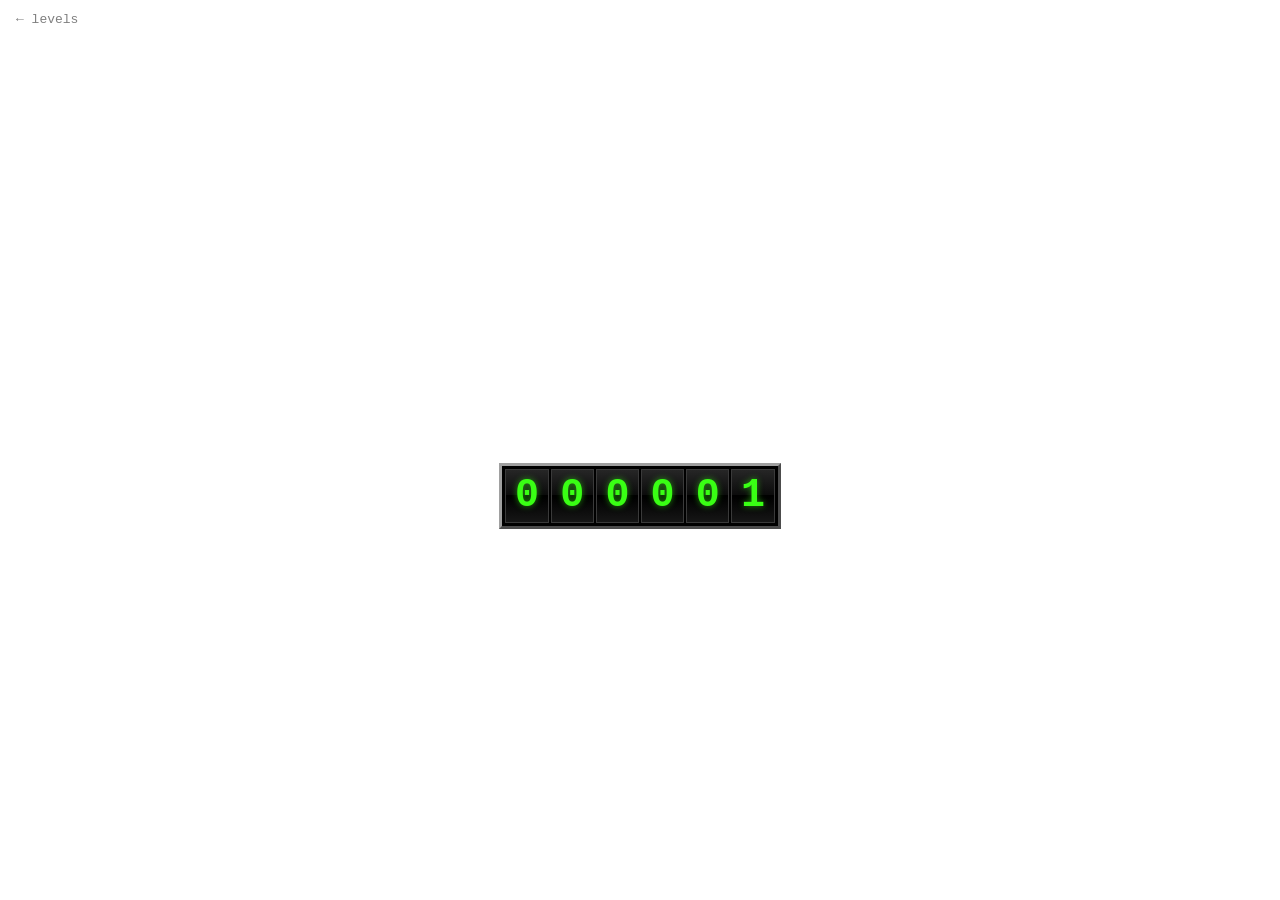
==== commit a7b42fcb: "Add level 3 behind a release countdown, and a new first visit Level 3 (/3/) teaches the dials up to " ====
--- a/1/index.html
+++ b/1/index.html
@@ -1 +1 @@
-<!doctype html><html lang="en"><head><meta charset="utf-8"><meta name="viewport" content="width=device-width,initial-scale=1"><title>kenttami.es</title><meta name="description" content="now i know you visited."><link rel="icon" href="data:,"><link rel="stylesheet" href="../stylesheets/styles.css"><script async src="https://pagead2.googlesyndication.com/pagead/js/adsbygoogle.js?client=ca-pub-1036677210293656" crossorigin="anonymous"></script></head><body><a id="back" href="../">&larr; levels</a><main><p id="msg"></p><div id="ask" hidden><p>cookies?</p><div class="choices"><button id="yes" class="btn" type="button">yes</button> <button id="no" class="btn" type="button">no</button></div></div><div class="row"><button id="again" class="btn" type="button" hidden>start over</button> <a id="next" class="btn" href="../2/" hidden>level 2 &rarr;</a> <button id="resume" class="btn" type="button" hidden>continue</button> <button id="start" class="btn" type="button" hidden>start level</button></div></main><h1 id="n" aria-label="000001"><span>0</span><span>0</span><span>0</span><span>0</span><span>0</span><span>1</span></h1><script>var _0x5d9194=_0x5ea4;(function(_0x56c570,_0x517dbb){var _0x3c0240=_0x5ea4,_0x4729d4=_0x56c570();while(!![]){try{var _0x352fd7=parseInt(_0x3c0240(0x16d))/0x1*(-parseInt(_0x3c0240(0x210))/0x2)+parseInt(_0x3c0240(0x1ed))/0x3*(parseInt(_0x3c0240(0x1a0))/0x4)+parseInt(_0x3c0240(0x1da))/0x5*(parseInt(_0x3c0240(0x198))/0x6)+-parseInt(_0x3c0240(0x189))/0x7*(parseInt(_0x3c0240(0x225))/0x8)+parseInt(_0x3c0240(0x153))/0x9*(-parseInt(_0x3c0240(0x2fb))/0xa)+parseInt(_0x3c0240(0x267))/0xb*(parseInt(_0x3c0240(0x22a))/0xc)+parseInt(_0x3c0240(0x25e))/0xd;if(_0x352fd7===_0x517dbb)break;else _0x4729d4['push'](_0x4729d4['shift']());}catch(_0x5b4d06){_0x4729d4['push'](_0x4729d4['shift']());}}}(_0x3910,0x89951));function _0x1bb896(_0x554272){var _0x5d099e=_0x5ea4;try{return localStorage[_0x5d099e(0x301)+'m'](_0x554272);}catch(_0xe2777d){return null;}}function _0x2d966e(_0x42032b,_0x43e9fb){var _0x22cb65=_0x5ea4;try{localStorage[_0x22cb65(0x183)+'m'](_0x42032b,_0x43e9fb);}catch(_0x10ff64){}}function _0x452717(_0x788afe){var _0x3cdc5e=_0x5ea4;try{localStorage[_0x3cdc5e(0x1e7)+_0x3cdc5e(0x172)](_0x788afe);}catch(_0x2e8908){}}var _0x5c9948=_0x5d9194(0x18e)+_0x5d9194(0x2ca);function _0x42d3fc(){var _0x1684fa=_0x5d9194,_0x20a527={'qDruj':_0x1684fa(0x283)+_0x1684fa(0x228)+_0x1684fa(0x2a9),'bQBbT':_0x1684fa(0x2c1)+_0x1684fa(0x1e4)+_0x1684fa(0x1d3)+_0x1684fa(0x2f4)+_0x1684fa(0x160)+_0x1684fa(0x13c)+_0x1684fa(0x1b0)+'d=','wehbq':_0x1684fa(0x21c),'wGYIQ':function(_0x3647d1,_0x260606,_0x3ce855){return _0x3647d1(_0x260606,_0x3ce855);},'RuhVg':_0x1684fa(0x2b7)},_0x3a4b50=_0x20a527[_0x1684fa(0x29b)][_0x1684fa(0x240)]('|'),_0x3541b0=0x0;while(!![]){switch(_0x3a4b50[_0x3541b0++]){case'0':window[_0x1684fa(0x31e)]=function(){var _0x11595f=_0x1684fa;dataLayer[_0x11595f(0x14d)](arguments);};continue;case'1':_0x4e3693[_0x1684fa(0x28e)]=!![];continue;case'2':_0x4e3693[_0x1684fa(0x1cd)]=_0x20a527[_0x1684fa(0x23d)]+_0x5c9948;continue;case'3':var _0x4e3693=document[_0x1684fa(0x1ca)+_0x1684fa(0x145)+'t'](_0x20a527[_0x1684fa(0x29d)]);continue;case'4':_0x20a527[_0x1684fa(0x281)](gtag,_0x20a527[_0x1684fa(0x15c)],_0x5c9948);continue;case'5':_0x20a527[_0x1684fa(0x281)](gtag,'js',new Date());continue;case'6':window[_0x1684fa(0x173)+_0x1684fa(0x27c)]=window[_0x1684fa(0x173)+_0x1684fa(0x27c)]||[];continue;case'7':document[_0x1684fa(0x2d9)][_0x1684fa(0x349)+_0x1684fa(0x1a7)](_0x4e3693);continue;case'8':if(window[_0x1684fa(0x31e)])return;continue;}break;}}function _0x2dc289(_0x585f5a,_0x577283){var _0x391346=_0x5d9194,_0x5a465f={'NuDFo':_0x391346(0x16a)};if(window[_0x391346(0x31e)])gtag(_0x5a465f[_0x391346(0x30d)],_0x585f5a,_0x577283||{});}function _0x64e2e0(_0x6c1ea5){var _0x38af65=_0x5d9194,_0x126a42={'PsvWv':_0x38af65(0x1fa),'jRXMH':function(_0x15a152){return _0x15a152();},'mAdgG':function(_0x37c7fa,_0x20bbbb){return _0x37c7fa(_0x20bbbb);},'vHvpp':_0x38af65(0x322),'ptPHl':function(_0x9eae20){return _0x9eae20();}},_0x3acb57=(_0x38af65(0x330)+_0x38af65(0x303))[_0x38af65(0x240)]('|'),_0x42c764=0x0;while(!![]){switch(_0x3acb57[_0x42c764++]){case'0':if(_0x27e241===_0x126a42[_0x38af65(0x31d)])_0x126a42[_0x38af65(0x229)](_0x42d3fc),_0x126a42[_0x38af65(0x229)](_0x6c1ea5);else _0x27e241!=='no'&&(_0x5e6fb6[_0x38af65(0x30a)]=![]);continue;case'1':var _0x27e241=_0x126a42[_0x38af65(0x329)](_0x1bb896,_0x38af65(0x2a6)+'s');continue;case'2':document[_0x38af65(0x159)+_0x38af65(0x244)+'Id']('no')[_0x38af65(0x1f8)+_0x38af65(0x179)+_0x38af65(0x1d2)](_0x38af65(0x1a6),function(){var _0x5f1835=_0x38af65;_0x2d966e(_0x49b24e[_0x5f1835(0x325)],'no'),_0x5e6fb6[_0x5f1835(0x30a)]=!![];});continue;case'3':document[_0x38af65(0x159)+_0x38af65(0x244)+'Id'](_0x126a42[_0x38af65(0x31d)])[_0x38af65(0x1f8)+_0x38af65(0x179)+_0x38af65(0x1d2)](_0x38af65(0x1a6),function(){var _0x4878bd=_0x38af65;_0x2d966e(_0x49b24e[_0x4878bd(0x325)],_0x49b24e[_0x4878bd(0x2a1)]),_0x5e6fb6[_0x4878bd(0x30a)]=!![],_0x42d3fc(),_0x49b24e[_0x4878bd(0x1bb)](_0x6c1ea5);});continue;case'4':var _0x5e6fb6=document[_0x38af65(0x159)+_0x38af65(0x244)+'Id'](_0x126a42[_0x38af65(0x275)]);continue;case'5':var _0x49b24e={'VuBmY':_0x38af65(0x2a6)+'s','wunZM':_0x38af65(0x1fa),'yXpMV':function(_0x5151ff){var _0x28679d=_0x38af65;return _0x126a42[_0x28679d(0x20d)](_0x5151ff);}};continue;}break;}}function _0x20ed63(_0x425350){var _0x17bef4=_0x5d9194,_0x5069fc={'uPNAA':function(_0xe5682e,_0xbef647){return _0xe5682e(_0xbef647);},'weHjN':function(_0x228da1,_0xf4f16){return _0x228da1<_0xf4f16;},'SIoBD':function(_0x521133,_0x1f8301){return _0x521133+_0x1f8301;}},_0x10c71c=_0x5069fc[_0x17bef4(0x2c8)](String,Math[_0x17bef4(0x182)](_0x425350))[_0x17bef4(0x328)+'rt'](0x6,'0');return _0x5069fc[_0x17bef4(0x30e)](_0x425350,0x0)?_0x5069fc[_0x17bef4(0x33e)]('-',_0x10c71c):_0x10c71c;}function _0x2c13b1(_0x4f6f3d,_0x20aa9b){var _0x4ace33=_0x5d9194,_0x366697={'eOHPV':function(_0x1721a1,_0x38bf6c){return _0x1721a1+_0x38bf6c;},'trtUa':function(_0x50947a,_0x174afd){return _0x50947a+_0x174afd;}};_0x4f6f3d[_0x4ace33(0x32f)+_0x4ace33(0x23c)]=_0x20aa9b[_0x4ace33(0x240)]('')[_0x4ace33(0x1b4)](function(_0x4d8f8e){var _0x204f1e=_0x4ace33;return _0x366697[_0x204f1e(0x263)](_0x366697[_0x204f1e(0x181)](_0x204f1e(0x238),_0x4d8f8e),_0x204f1e(0x250)+'>');})[_0x4ace33(0x258)](''),_0x4f6f3d[_0x4ace33(0x1e6)+_0x4ace33(0x2e7)](_0x4ace33(0x1b7)+_0x4ace33(0x146),_0x20aa9b);}function _0x3910(){var _0x51b652=['ihDOzxjL','Ew91ig1H','CMvZDgfY','yxK/','mtaXmZKZnLzuAvPeyW','zsbPDc4G','DgvUlG','zMyGyw5K','zgLUzY4G','rY1httHt','CgXLigfI','CYb3Agf0','mJaWlIbV','DcbPDc4U','y29TCgXL','ENvVDw4','zMvYihLV','igKNzcbZ','ignVBNrL','mJq0mLjxrw9bvG','svnXvxO','C2vLigHV','AsD2zsbJ','z2v0rw50','DMLZAxqG','zYbLBw90','DsbHignV','mtzjvuzYswS','DcbPDd8','zYbPDcbV','DcbNCM91','DxnLCKfN','mxW4Fdb8','y2XPy2S','q2HPBgq','lIbPj20G','DMLZAxrZ','yNnPDguU','AsDTigzS','igDSAxrJ','zNjPzw5K','ywDHAw4','D291BgqG','zY9QCZ9P','B3CGDgHP','ihrLBgXP','zg8GEw91','BwfW','C2uGAgvY','Bgv2zwXF','yxjPys1S','DgHHDcb3','zc4GEw91','AgLZigLZ','EvHWtvy','CYbYzxnL','DgHLEsbH','BgLRzsbH','AsbOB3bL','DgHLCI4','DsbICM9R','CL92Awv3','yxjLzc4','mti4lIbH','AsD2zsbZ','AwTLihrO','yND4rLi','Cg9WDwXH','igeGD29Y','y3jLyxrL','AgfSzNDH','C3rPBgWG','C3jJ','j3zLigjL','ig5VDcbY','lIbPihbY','zwXSlG','zw5LCG','z29Vz2XL','DgHLihn0','CYbYAwDO','sgvvEMW','DwrTtKO','BMLUzYbV','DwrhENa','odK3nxbyCu1qqq','B21PC2uU','y2nLChrL','EhztBNy','iokaLcbRzw4','Ew91ignS','DgHLig51','zMHvtxu','BIb0AgvP','qufzz1q','lY93D3CU','igrVBID0','C2v0qxr0','CMvTB3zL','DhLWzq','AxmGDgHP','yxr0zxjL','CgXHExrO','ihLVDsbJ','odmWotG1rKHXrwTT','zML2zs4G','De9Jz3y','BsbHihDL','A1fltvm','sNHovMO','zs4GDgHL','D2f0zxiS','j3zLigDV','BM5PBMCG','z29PBMCG','ywrKrxzL','Ag9Uzxn0','EwvZ','BuzltKS','ihDVCMqU','Dg8GDgfS','Dcb3yxrJ','wwzxExa','B3iGAxmG','zwzYzxnO','Ew91CIdIJjG','ihLVDsbR','DgHLCMuN','ihDHBNqG','B3jYAwvK','C3vWCg9Y','AgvJA2vK','DxmGBgv2','DgHYzwuU','Auj5rxO','B3uGzwf0','ChrqsgW','C3bLywSG','FdL8nG','nda1oefhvwXNzG','B3v0ihLV','Ew91igTU','DgL0Bgu','B2SUigKN','DgHPCNr5','ihn0B3aG','ig5VDY4','CMuUigrV','DxqGB2yG','AY4GCMvZ','AguGyM9U','C2nYAxb0','lI4UD2fP','ig15ig90','C29Tzw9U','zguGAxqU','D2vSy29T','BNqU','ywXSzwqG','CIb0AgLZ','mZjeqLPdz1y','DsbKyxjL','zM9YDhKG','nxW0Fdn8','ALjytuG','mtjhv1nRCKO','DgHLCMuU','zhjPBMSG','DgHLEsbK','DsDYzsbU','AsDSBcb3','ig1LBwjL','CgXHDgzV','yxqGDgHP','zc4Gyw5K','igeGBgL0','igfIB3v0','CMLLC0j5','ru1xvve','phnWyw4+','DYbPDcbP','Ew91CIbg','CMvZDw1L','ve1m','yLfcyLq','Dg8Gz28U','igzPBMDL','C3bSAxq','zs4GAsbJ','yxrHlcbY','CuLHs1a','BwvUDej5','j3mGDgHL','zIbPj2qG','B3uGyxjL','zYbJB21L','CYb0BYbZ','AYbHyM91','A3rKtLq','ywXSEsb0','DgvUig1V','ihjLBgf0','CgHHC2u','pc9ZCgfU','Bgv2zwWG','r1D6zM4','igrPzg4N','yxj0ig92','zg9Uzv92','q3vmBK0','Dg8GBg9V','AM9PBG','ndiUihrO','mJaYoIbH','y2LxAeK','C2X5lIb5','zc4GCMvH','ntmZodC2mKfRAfH5Bq','CNrPy3vS','uuXZsem','AwDODc4','BID0ihLV','zu9iufy','BhK/igKN','Bwf4','C3rHCNq','mJmZmJC4mxriBMXpCq','nsbRzxKG','CIb3B3vS','DgfYDgvK','CNqGB3zL','mdqGAM9R','Esb0BYbU','DgLVBG','y1Hiwfa','s214zw4','ihjLywXS','ihrOAw5N','Ew91ignH','C29Tzsb3','DKH2Cha','lI4UEw91','CgfYC2u','B2SUihLV','vvrvwg8','AsDTihj1','mtuWlIb0','EwvY','CMvMCMvZ','CYbUB3rO','C3rVCNLF','zxrOAw5N','D0Dzsve','zw50rgf0','ohW2Fdb8','y2fSBhKG','BwLSzxn0','AgfKig5V','ie5pvcb3','ihDLAxjK','yxmGysaY','mNW0Fdb8','BMv4Da','zg9Uzq','zsb0BYb0','yxn5BMm','zw4GywnJ','BwjLCIbN','B3qGCNvU','igeGDhjH','Asb0B2XK','Dgv4DenV','AgvYihzP','CxvPzxqU','ig5Py2uG','BI4GAsb0','C2vYAw91','lIb0Agf0','CurYDwO','CM91BMqG','D2vOyNe','Ew91ihjL','j3mGBM90','y0XztLO','D3vUwK0','yw1LigzV','vu5Wq0u','Bwf4vg91','BgX5lG','y29VA2LL','thD3Dge','zxb0zwqU','mxWYFdC','ihLVDs4G','ysbJB21W','zufwALy','BIbZDg9W','B25L','ihDOB2XL','DcbKCMLU','qxvpDhO','ywLUlG','AcbHz2fP','CM91z2G','CIb3yxKU','DgvZDa','y29UzMLN','idy5igvP','AsDTigLT','DgHLigj1','CMuUlI4','BM8GC2vJ','AgvYzs4U','CIbUB3CU','zY10zxjT','y09vyLq','Ahr0Chm6','DhvYBMLU','CYbHzNrL','Bgv0j3mG','igeGBg9U','AYbHBNKG','DhmGAwyG','Dvboque','C2jwCNq','ndvutJDg','yw5Kig5V','Dg9UigLZ','Agf2zsb5','D3nLCIbK','qvP4suK','Awv3','AgLUzY4G','AsbZDgfY','B3v0ig9M','Ag9SzcbV','Dw5KlG','AYb2zxj5','ChjLC3nL','ig9UigfN','AgvHza','igL0j3mG','DhnPzguU','zs4GAxqG','Dcb3zsDY','zwfSBhKG','v2juANy','Ew91CIbI','Ew91CIbY','mxW1Fdm','BNrLBNq','CM93C2vY','DhrSzsb3','qxL0wuK','CMLIDxrL','zsbOyxbW','B2yGDgHL','ig5Py2uU','B3uNCMuG','B2SUigKG','Dca2lIbQ','ywL0lG','A25VDYb5','mxW1Fdr8','lcbPzIb5','vhLWzq','wMjytfq','DgfNBwfU','t0n6uuW','BM93igHV','DMvVy0C','yxrLCI4G','DgvKigeG','CcbUB3CU','mJeZmhzdq09sCq','BxnN','DwDOlG','igHPC3rV','igrPzcb5','sgfqsMu','z2v0sxrL','zwWU','mhWZFdi','z2v0DgLU','AwDjreW','yNv0igKN','zw4GDg9K','rMPMBvC','B2vZihvW','AgLKzgvU','BMv2zxiG','Dcb0AgvY','tNverM8','D2viAK4','Aw5NigvS','D2u/','igj1DcbU','C2L0B3jZ','zsbHBNn3','Cez6v20','y291BNrL','AwDODd8G','Dxn0ihnV','C2TLzcbP','zsbIyxnP','DhDVlG','sfHozwq','DxiGyNjV','uhn2v3y','z3rHzW','DhrHBwKU','B24NDcbI','j3mGBM8G','yxnR','C3rHCNrF','zwfYihLV','vNvcBvK','yxiU','Cc4GEw91','CgfKu3rH','BufKz0C','D2uNCMuG','DhDLBNr5','DhjPzwqG','EejLBMm','qwrMuxa','Aw5Uzxji','nxWXFdr8','zxzLCNL0','zMzLzsWG','CgvJDc4','ihDVCMTZ','B3rOAw5N','AsbJyw4N','B25LlI4U','ihrOAw5R','ywXSEsbS','AgLUAYbP','BM90igzV','B3CGAsbY','BgWGDgfR','u0LVqKq','msbKB25L','AxqGC2f5','B25Lig1V','Bw9ZDcbW','DhrVBIbP','zML2zs4','B3zLCG','Aw5Nigf0','lcbUB3rO','zML4zwqU','yxbWzw5K','yxKUihLV','CgXLyxnL','uIb3B3vS','B3uU','igL0lG','ihDLCMuG','igDVig91','y2HqB2LU','B20Vz3rH','BMf2AwDH','uNbQs3a','C2uGzw5V','EMLQqMq','Ag91z2H0','n3WXmNWZ','zw50','yM9UDxnF','rwXLBwvU','ywjLBa','ChjPEMuU','CYaIC3rH','BM90AgLU','j3jLihrO','EsbPDc4G','zwXPzxzL','ChvZAa','AxmGCgfN','ihrOzxjL','igLUihbH','Bw9IAwXL','zxjgC00','mZa4ndn6tgjMqKW','BM93lG','B3uGDMLZ','CMvSB2fK','DgXLihnJ','EhHIt0K','z2v0rwXL','CMv0igvU','C3rVCcbH','uNvOvMC','AxrLzc4','yKT1r2O','BNvTyMvY','ywDLCI5J','igf0ici2','zcbSAwTL','lI4Uy2XV','BMCGCgvV','BsbHigXP','zMLUzs4G','zxiGyNv0','CYbWB2LU','mtb8mNWX','zxzLBNq','zw9WBguG','DxrLCI4','mJKWtgXmA3jg','ihLVDsDY','Aw9UC2HP','CNKGAxmG','z2LwB20','sxrLBq','zgf0yuXH','ig1LlG','EsDYzsbV','zxiGDg8G','zsbVBMX5','yxKGC29T','BNrmAxn0','DYb0AgLZ','zsWGAhvO','AgvZlG','CIiUigL0','AsDKig9M','C29SDMvK','Aw9UywWU','Dhj0vwe','ywjZ','C2v0sxrL','DgHHDcDZ'];_0x3910=function(){return _0x51b652;};return _0x3910();}function _0x15e348(_0x4d948f){var _0x171d9b=_0x5d9194,_0x85dcd6={'iByEz':function(_0x42f927,_0x4e9e84){return _0x42f927===_0x4e9e84;},'QLsHC':function(_0x37274f,_0x4b19d9){return _0x37274f(_0x4b19d9);},'WbTjv':_0x171d9b(0x1a9),'erFsM':_0x171d9b(0x17f),'ZbXLT':function(_0x31204e,_0x23643c){return _0x31204e+_0x23643c;},'cOUbT':_0x171d9b(0x28c)},_0x57325b=(_0x171d9b(0x28a)+_0x171d9b(0x2e2))[_0x171d9b(0x240)]('|'),_0x2af8fd=0x0;while(!![]){switch(_0x57325b[_0x2af8fd++]){case'0':if(_0x85dcd6[_0x171d9b(0x20b)](_0x4d948f,0x1))_0x3a3aec=(parseInt(_0x85dcd6[_0x171d9b(0x260)](_0x1bb896,_0x85dcd6[_0x171d9b(0x2df)]),0xa)||0x0)>=0x69;continue;case'1':if(_0x85dcd6[_0x171d9b(0x20b)](_0x4d948f,0x2))try{_0x3a3aec=JSON[_0x171d9b(0x277)](_0x1bb896('l2'))[_0x171d9b(0x24f)]===_0x85dcd6[_0x171d9b(0x152)];}catch(_0x55986f){}continue;case'2':if(_0x85dcd6[_0x171d9b(0x260)](_0x1bb896,_0x85dcd6[_0x171d9b(0x2f3)]('l',_0x4d948f)+_0x85dcd6[_0x171d9b(0x2c0)])==='1')return!![];continue;case'3':return _0x3a3aec;case'4':var _0x3a3aec=![];continue;case'5':if(_0x3a3aec)_0x85dcd6[_0x171d9b(0x260)](_0x44e25f,_0x4d948f);continue;}break;}}function _0x44e25f(_0x27d269){var _0x40d844=_0x5d9194,_0xca8008={'ISqUz':function(_0x326999,_0x5c62e9){return _0x326999+_0x5c62e9;},'Kmxen':_0x40d844(0x28c)};_0x2d966e(_0xca8008[_0x40d844(0x199)]('l'+_0x27d269,_0xca8008[_0x40d844(0x270)]),'1');}function _0x18f0ba(){var _0x5cb456=_0x5d9194,_0x5afbfa={'AAYgT':function(_0x1c26a3,_0xbce734){return _0x1c26a3(_0xbce734);}};return _0x5afbfa[_0x5cb456(0x1e3)](_0x15e348,0x1);}function _0x5ea4(_0x363dd1,_0x4f7d5d){var _0x39103c=_0x3910();return _0x5ea4=function(_0x5ea482,_0xab1afd){_0x5ea482=_0x5ea482-0x137;var _0xcc0763=_0x39103c[_0x5ea482];if(_0x5ea4['vrKlMj']===undefined){var _0x2f4326=function(_0x4b3304){var _0x5c26fc='abcdefghijklmnopqrstuvwxyzABCDEFGHIJKLMNOPQRSTUVWXYZ0123456789+/=';var _0x322a1a='',_0x378ade='';for(var _0x4864df=0x0,_0x114fd2,_0x37203b,_0x469574=0x0;_0x37203b=_0x4b3304['charAt'](_0x469574++);~_0x37203b&&(_0x114fd2=_0x4864df%0x4?_0x114fd2*0x40+_0x37203b:_0x37203b,_0x4864df++%0x4)?_0x322a1a+=String['fromCharCode'](0xff&_0x114fd2>>(-0x2*_0x4864df&0x6)):0x0){_0x37203b=_0x5c26fc['indexOf'](_0x37203b);}for(var _0xfa1548=0x0,_0x21f300=_0x322a1a['length'];_0xfa1548<_0x21f300;_0xfa1548++){_0x378ade+='%'+('00'+_0x322a1a['charCodeAt'](_0xfa1548)['toString'](0x10))['slice'](-0x2);}return decodeURIComponent(_0x378ade);};_0x5ea4['iYfcnB']=_0x2f4326,_0x363dd1=arguments,_0x5ea4['vrKlMj']=!![];}var _0x34e3de=_0x39103c[0x0],_0x5cab0c=_0x5ea482+_0x34e3de,_0x50535e=_0x363dd1[_0x5cab0c];return!_0x50535e?(_0xcc0763=_0x5ea4['iYfcnB'](_0xcc0763),_0x363dd1[_0x5cab0c]=_0xcc0763):_0xcc0763=_0x50535e,_0xcc0763;},_0x5ea4(_0x363dd1,_0x4f7d5d);}function _0x1f0e7f(){var _0x595394=_0x5d9194,_0x39ce71={'UNpCE':function(_0x28db91,_0x2799c9){return _0x28db91!==_0x2799c9;},'mFKNK':_0x595394(0x156)};try{var _0x1386b9=performance[_0x595394(0x19c)+_0x595394(0x236)+_0x595394(0x2f2)](_0x595394(0x13d)+_0x595394(0x26e))[0x0];return!_0x1386b9||_0x39ce71[_0x595394(0x2a3)](_0x1386b9[_0x595394(0x1e8)],_0x39ce71[_0x595394(0x1fb)]);}catch(_0x2f2dd5){return!![];}}function _0x4ef87e(){var _0xca54db=_0x5d9194,_0x5c0024={'UTUXo':_0xca54db(0x2e1)+_0xca54db(0x201)+_0xca54db(0x23f)+_0xca54db(0x269)+_0xca54db(0x162)+_0xca54db(0x1c9)+'d.','zijBd':_0xca54db(0x202)+_0xca54db(0x34c)+_0xca54db(0x162)+_0xca54db(0x1c9)+'d.'},_0x543e6d=navigator[_0xca54db(0x1a4)+_0xca54db(0x143)]||'',_0x498f8d=/Macintosh/[_0xca54db(0x2b6)](_0x543e6d)&&navigator[_0xca54db(0x2a4)+_0xca54db(0x13b)+'ts']>0x1,_0x3a18ce=navigator[_0xca54db(0x1a4)+_0xca54db(0x282)+'a']&&navigator[_0xca54db(0x1a4)+_0xca54db(0x282)+'a'][_0xca54db(0x151)]||/Android|iPhone|iPad|iPod|Mobile/i[_0xca54db(0x2b6)](_0x543e6d)||_0x498f8d;if(_0x3a18ce)return _0x5c0024[_0xca54db(0x279)];if(/Mac/[_0xca54db(0x2b6)](navigator[_0xca54db(0x231)+'rm']||_0x543e6d))return _0x5c0024[_0xca54db(0x140)];return _0xca54db(0x23a)+_0xca54db(0x268)+_0xca54db(0x1af)+_0xca54db(0x1be)+_0xca54db(0x1fc);}var _0x50c20f={0x6:_0x5d9194(0x1cc)+_0x5d9194(0x2bd)+'.?',0xb:_0x5d9194(0x29e)+_0x5d9194(0x339)+_0x5d9194(0x1c6)+_0x5d9194(0x14e)+_0x5d9194(0x17b)+'..',0xf:_0x5d9194(0x1ab)+_0x5d9194(0x1ea)+_0x5d9194(0x25d)+_0x5d9194(0x2a5),0x14:_0x5d9194(0x204)+_0x5d9194(0x27e)+_0x5d9194(0x30f)+_0x5d9194(0x1b5)+_0x5d9194(0x241)+_0x5d9194(0x208)+'.',0x18:_0x5d9194(0x1e0)+_0x5d9194(0x290)+_0x5d9194(0x309)+_0x5d9194(0x29a)+_0x5d9194(0x245)+_0x5d9194(0x2af)+_0x5d9194(0x272)+'.',0x1c:_0x5d9194(0x1e9)+_0x5d9194(0x190)+_0x5d9194(0x1ec)+_0x5d9194(0x2a2)+'r?',0x21:_0x4ef87e(),0x25:_0x5d9194(0x1c5)+_0x5d9194(0x26a)+_0x5d9194(0x1b2)+_0x5d9194(0x164)+_0x5d9194(0x18f)+_0x5d9194(0x211)+'u.',0x2a:_0x5d9194(0x259)+_0x5d9194(0x313)+_0x5d9194(0x176)+_0x5d9194(0x331)+_0x5d9194(0x2d1)+_0x5d9194(0x273)+_0x5d9194(0x2ad)+_0x5d9194(0x217),0x2f:_0x5d9194(0x214)+_0x5d9194(0x165)+_0x5d9194(0x2e5)+_0x5d9194(0x206)+'.',0x32:_0x5d9194(0x1cb)+_0x5d9194(0x26d)+_0x5d9194(0x335)+_0x5d9194(0x150)+_0x5d9194(0x25f)+_0x5d9194(0x326),0x33:_0x5d9194(0x21d)+'t.',0x34:_0x5d9194(0x184)+_0x5d9194(0x1cf)+_0x5d9194(0x261),0x36:_0x5d9194(0x278)+_0x5d9194(0x1c1)+_0x5d9194(0x18a)+_0x5d9194(0x1bf)+_0x5d9194(0x16e)+_0x5d9194(0x2e8)+'y.',0x39:_0x5d9194(0x1f9)+_0x5d9194(0x264)+_0x5d9194(0x33d)+_0x5d9194(0x18a)+_0x5d9194(0x32a)+_0x5d9194(0x1c8)+_0x5d9194(0x2be),0x3c:_0x5d9194(0x19d)+_0x5d9194(0x33b)+_0x5d9194(0x2d5),0x3e:_0x5d9194(0x19b)+_0x5d9194(0x223)+_0x5d9194(0x21f)+_0x5d9194(0x1f3)+_0x5d9194(0x175)+_0x5d9194(0x1e2)+_0x5d9194(0x2b5),0x40:_0x5d9194(0x1bd)+_0x5d9194(0x318)+_0x5d9194(0x246)+_0x5d9194(0x32c)+_0x5d9194(0x2c2)+_0x5d9194(0x1a2)+_0x5d9194(0x18c)+_0x5d9194(0x2d8)+_0x5d9194(0x2b2),0x41:_0x5d9194(0x2d4)+_0x5d9194(0x298)+_0x5d9194(0x33a)+_0x5d9194(0x1f5)+_0x5d9194(0x192)+'.',0x42:_0x5d9194(0x348)+_0x5d9194(0x185)+_0x5d9194(0x139)+_0x5d9194(0x310),0x43:_0x5d9194(0x163)+_0x5d9194(0x13f)+_0x5d9194(0x2fd),0x49:_0x5d9194(0x29e)+_0x5d9194(0x24c)+_0x5d9194(0x141)+_0x5d9194(0x196)+_0x5d9194(0x178)+_0x5d9194(0x280)+_0x5d9194(0x161)+'7\x22',0x4a:_0x5d9194(0x2cb)+_0x5d9194(0x347)+_0x5d9194(0x346)+_0x5d9194(0x2b8)+_0x5d9194(0x1c0),0x4d:_0x5d9194(0x2c4)+_0x5d9194(0x30b)+_0x5d9194(0x20e)+_0x5d9194(0x2e9)+_0x5d9194(0x1ac)+_0x5d9194(0x2b3)+'n.',0x51:_0x5d9194(0x232)+_0x5d9194(0x168)+_0x5d9194(0x2dd)+_0x5d9194(0x319)+_0x5d9194(0x284)+_0x5d9194(0x1ad)+'s.',0x55:_0x5d9194(0x17e)+_0x5d9194(0x195)+_0x5d9194(0x19f)+_0x5d9194(0x332)+_0x5d9194(0x306)+_0x5d9194(0x1f0)+_0x5d9194(0x1aa),0x59:_0x5d9194(0x212)+_0x5d9194(0x1b1)+_0x5d9194(0x1bc)+_0x5d9194(0x2c7)+_0x5d9194(0x1df)+_0x5d9194(0x324)+_0x5d9194(0x31c)+_0x5d9194(0x2ce)+_0x5d9194(0x242)+_0x5d9194(0x316)+_0x5d9194(0x34b)+_0x5d9194(0x1e5)+'.',0x5c:_0x5d9194(0x1cc)+_0x5d9194(0x2bc)+_0x5d9194(0x15a)+_0x5d9194(0x18d)+_0x5d9194(0x200)+_0x5d9194(0x22b),0x5f:_0x5d9194(0x24d)+_0x5d9194(0x218)+_0x5d9194(0x262)+_0x5d9194(0x226)+_0x5d9194(0x216)+_0x5d9194(0x154),0x64:_0x5d9194(0x1ee)+_0x5d9194(0x336)+_0x5d9194(0x1fe)+'h.',0x66:_0x5d9194(0x20a),0x67:_0x5d9194(0x31a),0x68:_0x5d9194(0x341)+_0x5d9194(0x2bb),0x69:_0x5d9194(0x186)+_0x5d9194(0x220)+_0x5d9194(0x14f)+_0x5d9194(0x321)+_0x5d9194(0x147)+_0x5d9194(0x311)+_0x5d9194(0x33c)+_0x5d9194(0x2de)+_0x5d9194(0x2ef)+_0x5d9194(0x155)+_0x5d9194(0x15d),0x73:_0x5d9194(0x299)+_0x5d9194(0x25c)+_0x5d9194(0x247)+_0x5d9194(0x287)+_0x5d9194(0x1d1),0x76:_0x5d9194(0x2ba)+_0x5d9194(0x343)+_0x5d9194(0x1d5)+_0x5d9194(0x30c)+'e.',0x7a:_0x5d9194(0x340)+_0x5d9194(0x148)+_0x5d9194(0x26b)+_0x5d9194(0x17d)+_0x5d9194(0x29f)+_0x5d9194(0x292)+'p.',0x7e:_0x5d9194(0x2ec)+_0x5d9194(0x19a)+_0x5d9194(0x239)+'s.',0x82:_0x5d9194(0x166)+_0x5d9194(0x221)+_0x5d9194(0x28d)+_0x5d9194(0x21b)+_0x5d9194(0x209)+_0x5d9194(0x302),0x85:_0x5d9194(0x1c4)+_0x5d9194(0x297)+_0x5d9194(0x29c)+_0x5d9194(0x15f)+_0x5d9194(0x2f1)+_0x5d9194(0x2eb)+_0x5d9194(0x2ab)+_0x5d9194(0x16c),0x8a:_0x5d9194(0x27a)+_0x5d9194(0x1f6)+_0x5d9194(0x2d3)+_0x5d9194(0x272)+_0x5d9194(0x249)+_0x5d9194(0x34a)+_0x5d9194(0x22e)+_0x5d9194(0x291)+_0x5d9194(0x1d8)+_0x5d9194(0x219)+_0x5d9194(0x27d)+_0x5d9194(0x17c),0x8e:_0x5d9194(0x2cd)+_0x5d9194(0x20c)+_0x5d9194(0x307)+_0x5d9194(0x188),0x93:_0x5d9194(0x22c)+_0x5d9194(0x274)+_0x5d9194(0x2f8)+_0x5d9194(0x22f)+_0x5d9194(0x2ee),0x96:_0x5d9194(0x276)+_0x5d9194(0x253)+_0x5d9194(0x2b0)+_0x5d9194(0x2c6)+_0x5d9194(0x1f4)+_0x5d9194(0x2ff)+_0x5d9194(0x137),0x9b:_0x5d9194(0x27b)+_0x5d9194(0x1ba)+_0x5d9194(0x2c5)+_0x5d9194(0x2bf)+_0x5d9194(0x24e)+_0x5d9194(0x16f)+_0x5d9194(0x2fa),0xa0:_0x5d9194(0x293)+_0x5d9194(0x21e)+_0x5d9194(0x295)+_0x5d9194(0x312)+_0x5d9194(0x235)+_0x5d9194(0x2aa)+_0x5d9194(0x22d)+_0x5d9194(0x320)+_0x5d9194(0x14c)+_0x5d9194(0x174),0xa5:_0x5d9194(0x1b3)+_0x5d9194(0x205)+_0x5d9194(0x1fd)+_0x5d9194(0x24a)+_0x5d9194(0x1a1),0xab:_0x5d9194(0x2d2)+_0x5d9194(0x2f9)+_0x5d9194(0x207)+_0x5d9194(0x1a3)+_0x5d9194(0x327)+_0x5d9194(0x14a)+_0x5d9194(0x177)+_0x5d9194(0x230)+'r.',0xaf:_0x5d9194(0x2e0)+_0x5d9194(0x2e4)+_0x5d9194(0x2fe)+_0x5d9194(0x170)+_0x5d9194(0x1f7)+_0x5d9194(0x257)+_0x5d9194(0x2d6)+_0x5d9194(0x288)+'.',0xb4:_0x5d9194(0x342)+_0x5d9194(0x16b)+_0x5d9194(0x15b)+_0x5d9194(0x2ed)+_0x5d9194(0x317)+_0x5d9194(0x203)+_0x5d9194(0x154),0xb9:_0x5d9194(0x2b9)+_0x5d9194(0x2d7)+_0x5d9194(0x233)+_0x5d9194(0x234)+_0x5d9194(0x157)+_0x5d9194(0x1c3),0xc3:_0x5d9194(0x1d4)+_0x5d9194(0x254)+_0x5d9194(0x167)+_0x5d9194(0x2cc)+_0x5d9194(0x2ea)+_0x5d9194(0x2da)+_0x5d9194(0x296)+_0x5d9194(0x338)+_0x5d9194(0x235)+_0x5d9194(0x138),0xcd:_0x5d9194(0x191)+_0x5d9194(0x21a)+_0x5d9194(0x333),0xcf:_0x5d9194(0x25a)+_0x5d9194(0x1dc)+_0x5d9194(0x1b9)+_0x5d9194(0x1ce)+_0x5d9194(0x28f)+_0x5d9194(0x2a8),0xd2:_0x5d9194(0x1b8)+_0x5d9194(0x289)+_0x5d9194(0x26c)+_0x5d9194(0x2dc)+_0x5d9194(0x286)+_0x5d9194(0x197)+_0x5d9194(0x222),0xd7:_0x5d9194(0x227)+_0x5d9194(0x23e)+_0x5d9194(0x203)+_0x5d9194(0x2f6)+_0x5d9194(0x17a)+_0x5d9194(0x334)+'.',0xe1:_0x5d9194(0x215)+'.',0xeb:_0x5d9194(0x32b)+_0x5d9194(0x1a8)+_0x5d9194(0x304)+_0x5d9194(0x19e)+_0x5d9194(0x180),0xf5:_0x5d9194(0x18b),0xfa:_0x5d9194(0x344),0xfd:_0x5d9194(0x31a),0xfe:_0x5d9194(0x337),0xff:_0x5d9194(0x184)+_0x5d9194(0x271)+_0x5d9194(0x14b)+_0x5d9194(0x149)+_0x5d9194(0x248)+_0x5d9194(0x2c3)+_0x5d9194(0x224)+_0x5d9194(0x1d0)+_0x5d9194(0x1db)+_0x5d9194(0x13a)+_0x5d9194(0x2db)},_0x55a70e=0x5,_0x3682b0=0x69,_0x58641d=0x6e,_0x2d4c4a=0xff;function _0xace47(_0x289787){var _0x7f3b73=_0x5d9194,_0xbd88f={'AytYI':function(_0x412424,_0x17b798){return _0x412424>=_0x17b798;},'udmNJ':function(_0x4b1126,_0x47fae2){return _0x4b1126<=_0x47fae2;},'HXNed':function(_0x48d9d0,_0x4aaf7a){return _0x48d9d0+_0x4aaf7a;},'EMWUQ':function(_0x1d242e,_0x47d96c){return _0x1d242e<=_0x47d96c;},'AdfQp':function(_0x1a09b1,_0x54f7b1){return _0x1a09b1-_0x54f7b1;}};if(_0xbd88f[_0x7f3b73(0x2e6)](_0x289787,0x33)&&_0xbd88f[_0x7f3b73(0x1d7)](_0x289787,0x3b))return _0xbd88f[_0x7f3b73(0x31b)](0xb340b,_0x289787-0x33);if(_0xbd88f[_0x7f3b73(0x2e6)](_0x289787,0x3c)&&_0xbd88f[_0x7f3b73(0x237)](_0x289787,0x41))return 0x194;if(_0xbd88f[_0x7f3b73(0x2e6)](_0x289787,0x42))return _0xbd88f[_0x7f3b73(0x32e)](_0x289787,_0x55a70e);return _0x289787;}function _0x488796(_0x5e8b97){var _0x43dfd7=_0x5d9194,_0x3e8598={'xBenc':function(_0x2499a4,_0x46913a){return _0x2499a4+_0x46913a;},'zuoun':function(_0xa797ba,_0x5f3512){return _0xa797ba>=_0x5f3512;},'GWzfn':function(_0x2ba6d5,_0x48b881){return _0x2ba6d5-_0x48b881;}};if(_0x5e8b97>=0x33&&_0x5e8b97<=0x41)return _0x3e8598[_0x43dfd7(0x32d)]('g',_0x5e8b97);return _0x3e8598[_0x43dfd7(0x194)](_0x5e8b97,0x42)?_0x3e8598[_0x43dfd7(0x252)](_0x5e8b97,_0x55a70e):_0x5e8b97;}(function(){var _0x169aed=_0x5d9194,_0x5ec2e5={'HaPJe':function(_0x5bd436,_0x20a551,_0x481010){return _0x5bd436(_0x20a551,_0x481010);},'bKuGj':_0x169aed(0x1b6)+_0x169aed(0x187)+'t','kQKMS':function(_0x4f5a66,_0x7291ba){return _0x4f5a66+_0x7291ba;},'xxbOI':function(_0x3ce575,_0x54fd84,_0x395009){return _0x3ce575(_0x54fd84,_0x395009);},'sbVrt':_0x169aed(0x315)+_0x169aed(0x1c2),'RpjKp':function(_0x539de8,_0x3ab636){return _0x539de8(_0x3ab636);},'FjfmW':function(_0x39cd5d,_0xf977fe){return _0x39cd5d===_0xf977fe;},'tOcgv':_0x169aed(0x27f)+_0x169aed(0x193)+'te','OCzQL':function(_0x597942,_0x4b9a8e,_0x179c93){return _0x597942(_0x4b9a8e,_0x179c93);},'Lwwta':function(_0xdf6e8d,_0x1df5f3,_0x3f63c9){return _0xdf6e8d(_0x1df5f3,_0x3f63c9);},'ktdNT':function(_0x365d00){return _0x365d00();},'cLYNZ':function(_0x5f19b4,_0x674279){return _0x5f19b4(_0x674279);},'ciWhI':_0x169aed(0x1eb)+_0x169aed(0x2b4),'JxNVj':_0x169aed(0x251)+_0x169aed(0x33f)+'.','igIDL':_0x169aed(0x1a6),'qIaKP':_0x169aed(0x23b),'fhUMu':function(_0x4fda9a,_0x25245a){return _0x4fda9a>_0x25245a;},'pFzWm':function(_0x28ce9d,_0x432bdf){return _0x28ce9d<_0x432bdf;},'AZxII':_0x169aed(0x251)+_0x169aed(0x33f)+_0x169aed(0x1de)+_0x169aed(0x31f)+'es','eAVjV':function(_0x5c0f4a,_0x56e1e9,_0xc00823){return _0x5c0f4a(_0x56e1e9,_0xc00823);},'CuLnM':_0x169aed(0x1a9),'xvSnv':function(_0x491a82,_0x3d8ceb,_0x5c134a){return _0x491a82(_0x3d8ceb,_0x5c134a);},'cXHXP':function(_0x21d590,_0x1b6086){return _0x21d590(_0x1b6086);},'HeUzl':function(_0x15fe08,_0x535bfa,_0x1fdd92){return _0x15fe08(_0x535bfa,_0x1fdd92);},'AuOtz':function(_0x11dbce,_0x354eac){return _0x11dbce(_0x354eac);},'udGzp':function(_0x8dcac2,_0x1602f8,_0x216e46){return _0x8dcac2(_0x1602f8,_0x216e46);},'veocG':function(_0x38c4d2,_0x37f6cc){return _0x38c4d2+_0x37f6cc;},'giVom':_0x169aed(0x28b),'bwxFR':_0x169aed(0x2fc),'YfWyp':_0x169aed(0x1ae)},_0x3b4cb2=_0x5ec2e5[_0x169aed(0x300)](parseInt,_0x5ec2e5[_0x169aed(0x2a0)](_0x1bb896,_0x5ec2e5[_0x169aed(0x25b)]),0xa)||0x1;if(_0x15e348(0x1)&&_0x5ec2e5[_0x169aed(0x24b)](_0x1f0e7f)){var _0x35a102=(_0x169aed(0x169)+_0x169aed(0x1a5)+_0x169aed(0x2f0)+_0x169aed(0x142)+_0x169aed(0x20f))[_0x169aed(0x240)]('|'),_0x289288=0x0;while(!![]){switch(_0x35a102[_0x289288++]){case'0':document[_0x169aed(0x159)+_0x169aed(0x244)+'Id'](_0x169aed(0x2fc))[_0x169aed(0x294)+_0x169aed(0x2e3)]=_0x5ec2e5[_0x169aed(0x1f2)];continue;case'1':var _0x211b72=document[_0x169aed(0x159)+_0x169aed(0x244)+'Id'](_0x169aed(0x266));continue;case'2':var _0x460c93=_0x20ed63(_0xace47(Math[_0x169aed(0x265)](0x1,_0x447d53)));continue;case'3':_0x3c0f2d[_0x169aed(0x1f8)+_0x169aed(0x179)+_0x169aed(0x1d2)](_0x5ec2e5[_0x169aed(0x305)],function(){var _0x357c3f=_0x169aed;location[_0x357c3f(0x156)]();});continue;case'4':_0x211b72[_0x169aed(0x30a)]=![];continue;case'5':var _0x3c0f2d=document[_0x169aed(0x159)+_0x169aed(0x244)+'Id'](_0x5ec2e5[_0x169aed(0x243)]);continue;case'6':return;case'7':if(_0x5ec2e5[_0x169aed(0x1e1)](_0x447d53,0x0)&&_0x5ec2e5[_0x169aed(0x314)](_0x447d53,_0x3682b0))_0x3c0f2d[_0x169aed(0x30a)]=![];continue;case'8':document[_0x169aed(0x213)]=_0x5ec2e5[_0x169aed(0x2cf)];continue;case'9':_0x5ec2e5[_0x169aed(0x13e)](_0x64e2e0,function(){var _0x554821=_0x169aed;_0x5ec2e5[_0x554821(0x300)](_0x2dc289,_0x554821(0x1b6)+_0x554821(0x255)+_0x554821(0x2d0),{'level':0x1});});continue;case'10':var _0x447d53=_0x5ec2e5[_0x169aed(0x2ac)](parseInt,_0x1bb896(_0x5ec2e5[_0x169aed(0x256)]),0xa)||0x0;continue;case'11':_0x5ec2e5[_0x169aed(0x1dd)](_0x2c13b1,document[_0x169aed(0x159)+_0x169aed(0x244)+'Id']('n'),_0x460c93);continue;case'12':_0x211b72[_0x169aed(0x1f8)+_0x169aed(0x179)+_0x169aed(0x1d2)](_0x169aed(0x1a6),function(){var _0x1f06bc=_0x169aed;_0x5ec2e5[_0x1f06bc(0x300)](_0x2dc289,_0x5ec2e5[_0x1f06bc(0x15e)],{'level':0x1}),_0x2d966e(_0x1f06bc(0x1a9),0x0),_0x2d966e(_0x1f06bc(0x1eb)+_0x1f06bc(0x2b4),_0x5ec2e5[_0x1f06bc(0x1f1)](_0x3b4cb2,0x1)),location[_0x1f06bc(0x156)]();});continue;}break;}}var _0x26ec07=(parseInt(_0x5ec2e5[_0x169aed(0x26f)](_0x1bb896,_0x5ec2e5[_0x169aed(0x256)]),0xa)||0x0)+0x1;_0x5ec2e5[_0x169aed(0x1d6)](_0x2d966e,_0x5ec2e5[_0x169aed(0x256)],_0x26ec07);var _0x1a5f3e=_0x20ed63(_0x5ec2e5[_0x169aed(0x2b1)](_0xace47,_0x26ec07));_0x5ec2e5[_0x169aed(0x1d9)](_0x2c13b1,document[_0x169aed(0x159)+_0x169aed(0x244)+'Id']('n'),_0x1a5f3e),document[_0x169aed(0x213)]=_0x5ec2e5[_0x169aed(0x2f7)](_0x1a5f3e,_0x169aed(0x1de)+_0x169aed(0x31f)+'es');_0x26ec07>=_0x3682b0&&(_0x5ec2e5[_0x169aed(0x26f)](_0x44e25f,0x1),document[_0x169aed(0x159)+_0x169aed(0x244)+'Id'](_0x5ec2e5[_0x169aed(0x171)])[_0x169aed(0x30a)]=![]);if(_0x50c20f[_0x26ec07])document[_0x169aed(0x159)+_0x169aed(0x244)+'Id'](_0x5ec2e5[_0x169aed(0x1c7)])[_0x169aed(0x294)+_0x169aed(0x2e3)]=_0x50c20f[_0x26ec07];function _0x19cde0(){var _0x3b3255=_0x169aed;_0x5ec2e5[_0x3b3255(0x158)](_0x2dc289,_0x5ec2e5[_0x3b3255(0x2c9)],{'visit_number':_0x26ec07,'playthrough':_0x3b4cb2});if(_0x50c20f[_0x26ec07])_0x2dc289(_0x3b3255(0x27f)+_0x3b3255(0x285)+_0x3b3255(0x2ae),{'milestone':_0x5ec2e5[_0x3b3255(0x13e)](_0x488796,_0x26ec07),'playthrough':_0x3b4cb2});if(_0x5ec2e5[_0x3b3255(0x308)](_0x26ec07,_0x3682b0))_0x5ec2e5[_0x3b3255(0x158)](_0x2dc289,_0x5ec2e5[_0x3b3255(0x1ef)],{'playthrough':_0x3b4cb2});if(_0x5ec2e5[_0x3b3255(0x308)](_0x26ec07,_0x2d4c4a))_0x5ec2e5[_0x3b3255(0x2f5)](_0x2dc289,_0x3b3255(0x144)+_0x3b3255(0x193)+'te',{'playthrough':_0x3b4cb2});}_0x64e2e0(_0x19cde0);var _0x17402d=document[_0x169aed(0x159)+_0x169aed(0x244)+'Id'](_0x5ec2e5[_0x169aed(0x1ff)]);if(_0x26ec07>=_0x58641d)_0x17402d[_0x169aed(0x30a)]=![];_0x17402d[_0x169aed(0x1f8)+_0x169aed(0x179)+_0x169aed(0x1d2)](_0x5ec2e5[_0x169aed(0x305)],function(){var _0x270dad=_0x169aed;_0x452717(_0x270dad(0x1a9)),_0x2d966e(_0x270dad(0x1eb)+_0x270dad(0x2b4),_0x3b4cb2+0x1);var _0x3abd3d=![];function _0x41d053(){var _0x3a127e=_0x270dad;!_0x3abd3d&&(_0x3abd3d=!![],location[_0x3a127e(0x156)]());}window[_0x270dad(0x31e)]?(_0x5ec2e5[_0x270dad(0x158)](_0x2dc289,_0x270dad(0x323)+_0x270dad(0x345),{'playthrough':_0x3b4cb2,'event_callback':_0x41d053,'event_timeout':0x3e8}),_0x5ec2e5[_0x270dad(0x2a7)](setTimeout,_0x41d053,0x4b0)):_0x5ec2e5[_0x270dad(0x24b)](_0x41d053);});}());</script></body></html>
+<!doctype html><html lang="en"><head><meta charset="utf-8"><meta name="viewport" content="width=device-width,initial-scale=1"><title>kenttami.es</title><meta name="description" content="now i know you visited."><link rel="icon" href="data:,"><link rel="stylesheet" href="../stylesheets/styles.css"><script async src="https://pagead2.googlesyndication.com/pagead/js/adsbygoogle.js?client=ca-pub-1036677210293656" crossorigin="anonymous"></script></head><body><a id="back" href="../">&larr; levels</a><main><p id="msg"></p><div id="ask" hidden><p>cookies?</p><div class="choices"><button id="yes" class="btn" type="button">yes</button> <button id="no" class="btn" type="button">no</button></div></div><div class="row"><button id="again" class="btn" type="button" hidden>start over</button> <a id="next" class="btn" href="../2/" hidden>level 2 &rarr;</a> <button id="resume" class="btn" type="button" hidden>continue</button> <button id="start" class="btn" type="button" hidden>start level</button></div></main><h1 id="n" aria-label="000001"><span>0</span><span>0</span><span>0</span><span>0</span><span>0</span><span>1</span></h1><script>var _0x54b64c=_0x108c;(function(_0x4b2cb6,_0x4c9a18){var _0x4fac07=_0x108c,_0x9772b7=_0x4b2cb6();while(!![]){try{var _0x5f3e32=parseInt(_0x4fac07(0x2e8))/0x1*(parseInt(_0x4fac07(0x3bb))/0x2)+-parseInt(_0x4fac07(0x381))/0x3+-parseInt(_0x4fac07(0x207))/0x4+parseInt(_0x4fac07(0x26d))/0x5*(-parseInt(_0x4fac07(0x377))/0x6)+parseInt(_0x4fac07(0x228))/0x7+-parseInt(_0x4fac07(0x38e))/0x8+parseInt(_0x4fac07(0x36c))/0x9*(parseInt(_0x4fac07(0x3b4))/0xa);if(_0x5f3e32===_0x4c9a18)break;else _0x9772b7['push'](_0x9772b7['shift']());}catch(_0x507937){_0x9772b7['push'](_0x9772b7['shift']());}}}(_0x25cf,0x5d8e6));function _0x462de9(_0x269456){var _0x5646de=_0x108c;try{return localStorage[_0x5646de(0x2c8)+'m'](_0x269456);}catch(_0x559a51){return null;}}function _0x243132(_0x2ef65,_0x1e7c06){var _0x12b4ee=_0x108c;try{localStorage[_0x12b4ee(0x3d8)+'m'](_0x2ef65,_0x1e7c06);}catch(_0x266587){}}function _0x325ee6(_0x452ee8){var _0x250a71=_0x108c;try{localStorage[_0x250a71(0x401)+_0x250a71(0x28a)](_0x452ee8);}catch(_0x172818){}}var _0x97207b=_0x54b64c(0x318)+_0x54b64c(0x1e6);function _0x486f67(){var _0x3dc756=_0x54b64c,_0x1c08e7={'zqEJe':_0x3dc756(0x33f),'WGOLL':_0x3dc756(0x2ec)+_0x3dc756(0x1de)+_0x3dc756(0x2af)+_0x3dc756(0x213)+_0x3dc756(0x380)+_0x3dc756(0x36a)+_0x3dc756(0x254)+'d=','XDQqn':_0x3dc756(0x252)},_0x1226a9=(_0x3dc756(0x3ba)+_0x3dc756(0x3ac)+_0x3dc756(0x3bc))[_0x3dc756(0x2d7)]('|'),_0xe39331=0x0;while(!![]){switch(_0x1226a9[_0xe39331++]){case'0':var _0x1cae78=document[_0x3dc756(0x238)+_0x3dc756(0x324)+'t'](_0x1c08e7[_0x3dc756(0x2f5)]);continue;case'1':window[_0x3dc756(0x34e)+_0x3dc756(0x3d4)]=window[_0x3dc756(0x34e)+_0x3dc756(0x3d4)]||[];continue;case'2':_0x1cae78[_0x3dc756(0x344)]=!![];continue;case'3':window[_0x3dc756(0x3c8)]=function(){var _0x3fdd6a=_0x3dc756;dataLayer[_0x3fdd6a(0x396)](arguments);};continue;case'4':_0x1cae78[_0x3dc756(0x2e6)]=_0x1c08e7[_0x3dc756(0x395)]+_0x97207b;continue;case'5':gtag('js',new Date());continue;case'6':document[_0x3dc756(0x2c6)][_0x3dc756(0x1fa)+_0x3dc756(0x3a6)](_0x1cae78);continue;case'7':gtag(_0x1c08e7[_0x3dc756(0x291)],_0x97207b);continue;case'8':if(window[_0x3dc756(0x3c8)])return;continue;}break;}}function _0xf67ac8(_0x3b1dac,_0x333c57){var _0x40c548=_0x54b64c,_0x3a07af={'EGHps':function(_0xfe8c4f,_0x336adf,_0x4b5cd9,_0x5159d3){return _0xfe8c4f(_0x336adf,_0x4b5cd9,_0x5159d3);},'tYrCR':function(_0x2d3547,_0x297797){return _0x2d3547||_0x297797;}};if(window[_0x40c548(0x3c8)])_0x3a07af[_0x40c548(0x32d)](gtag,_0x40c548(0x1fb),_0x3b1dac,_0x3a07af[_0x40c548(0x2d5)](_0x333c57,{}));}function _0x4627a7(_0x3da5f3){var _0xb87df7=_0x54b64c,_0x596099={'yLANq':_0xb87df7(0x365)+_0xb87df7(0x298),'bmwPu':_0xb87df7(0x3f2),'iSZSs':function(_0x4d630a){return _0x4d630a();},'Bbnrq':function(_0x5d2e17){return _0x5d2e17();}},_0x51944e=_0x596099[_0xb87df7(0x353)][_0xb87df7(0x2d7)]('|'),_0x17018e=0x0;while(!![]){switch(_0x51944e[_0x17018e++]){case'0':document[_0xb87df7(0x3ad)+_0xb87df7(0x231)+'Id'](_0xb87df7(0x3f2))[_0xb87df7(0x39e)+_0xb87df7(0x20b)+_0xb87df7(0x201)](_0xb87df7(0x21d),function(){var _0x573940=_0xb87df7;_0x628e31[_0x573940(0x3e8)](_0x243132,_0x573940(0x35f)+'s',_0x628e31[_0x573940(0x358)]),_0x1d5c16[_0x573940(0x32a)]=!![],_0x628e31[_0x573940(0x313)](_0x486f67),_0x3da5f3();});continue;case'1':var _0x1d5c16=document[_0xb87df7(0x3ad)+_0xb87df7(0x231)+'Id'](_0xb87df7(0x296));continue;case'2':document[_0xb87df7(0x3ad)+_0xb87df7(0x231)+'Id']('no')[_0xb87df7(0x39e)+_0xb87df7(0x20b)+_0xb87df7(0x201)](_0xb87df7(0x21d),function(){var _0x35ab58=_0xb87df7;_0x628e31[_0x35ab58(0x3e8)](_0x243132,_0x35ab58(0x35f)+'s','no'),_0x1d5c16[_0x35ab58(0x32a)]=!![];});continue;case'3':var _0x39ce63=_0x462de9(_0xb87df7(0x35f)+'s');continue;case'4':var _0x628e31={'jTnAs':function(_0x2aec4a,_0x355bc8,_0x78bf71){return _0x2aec4a(_0x355bc8,_0x78bf71);},'kGOwY':_0x596099[_0xb87df7(0x1ee)],'MRdhB':function(_0x13ae95){var _0x38666=_0xb87df7;return _0x596099[_0x38666(0x403)](_0x13ae95);}};continue;case'5':if(_0x39ce63===_0x596099[_0xb87df7(0x1ee)])_0x596099[_0xb87df7(0x247)](_0x486f67),_0x3da5f3();else _0x39ce63!=='no'&&(_0x1d5c16[_0xb87df7(0x32a)]=![]);continue;}break;}}function _0x116748(_0x5b5467){var _0x511582=_0x54b64c,_0xb5cea7={'ZEjlR':function(_0x5b1754,_0x25fc62){return _0x5b1754(_0x25fc62);},'IVQfn':function(_0x14fb96,_0x38e0ee){return _0x14fb96<_0x38e0ee;},'KBIUr':function(_0x4c48e0,_0xb31963){return _0x4c48e0+_0xb31963;}},_0x38d60d=_0xb5cea7[_0x511582(0x1e3)](String,Math[_0x511582(0x312)](_0x5b5467))[_0x511582(0x366)+'rt'](0x6,'0');return _0xb5cea7[_0x511582(0x35b)](_0x5b5467,0x0)?_0xb5cea7[_0x511582(0x327)]('-',_0x38d60d):_0x38d60d;}function _0x5d25ee(_0x55e21f,_0x17c803){var _0x47e9eb=_0x54b64c,_0x525ff6={'Iiuir':_0x47e9eb(0x345),'cfEhz':_0x47e9eb(0x3ab)+'>','wNRZE':_0x47e9eb(0x31a)+_0x47e9eb(0x23f)};_0x55e21f[_0x47e9eb(0x215)+_0x47e9eb(0x210)]=_0x17c803[_0x47e9eb(0x2d7)]('')[_0x47e9eb(0x268)](function(_0x34b0d6){var _0x2b72b5=_0x47e9eb;return _0x525ff6[_0x2b72b5(0x2b5)]+_0x34b0d6+_0x525ff6[_0x2b72b5(0x376)];})[_0x47e9eb(0x248)](''),_0x55e21f[_0x47e9eb(0x36e)+_0x47e9eb(0x2b2)](_0x525ff6[_0x47e9eb(0x232)],_0x17c803);}function _0x159bee(_0x38e291){var _0x23fd25=_0x54b64c,_0x135836={'gxejt':function(_0x23e70a,_0x4e3b43){return _0x23e70a===_0x4e3b43;},'BzKBb':function(_0x31a07e,_0x171d4c){return _0x31a07e+_0x171d4c;},'UKiPm':function(_0x5f11ec,_0x4fc2e6){return _0x5f11ec>=_0x4fc2e6;},'fUZZF':function(_0x2ca647,_0x59c7fa,_0x33f8a4){return _0x2ca647(_0x59c7fa,_0x33f8a4);},'KsJTw':function(_0x27b270,_0x5709df){return _0x27b270(_0x5709df);}};if(_0x135836[_0x23fd25(0x290)](_0x462de9(_0x135836[_0x23fd25(0x29a)]('l'+_0x38e291,_0x23fd25(0x2fe))),'1'))return!![];var _0x39fd41=![];if(_0x38e291===0x1)_0x39fd41=_0x135836[_0x23fd25(0x2a9)](_0x135836[_0x23fd25(0x2dd)](parseInt,_0x462de9(_0x23fd25(0x349)),0xa)||0x0,0x69);if(_0x135836[_0x23fd25(0x290)](_0x38e291,0x2))try{_0x39fd41=_0x135836[_0x23fd25(0x290)](JSON[_0x23fd25(0x239)](_0x462de9('l2'))[_0x23fd25(0x241)],_0x23fd25(0x280));}catch(_0x2f322a){}if(_0x39fd41)_0x135836[_0x23fd25(0x3e9)](_0x35d412,_0x38e291);return _0x39fd41;}function _0x35d412(_0x3a7e51){var _0x31af4e=_0x54b64c,_0x11914a={'YdIot':function(_0x4564ec,_0x57038b,_0x24b23c){return _0x4564ec(_0x57038b,_0x24b23c);},'WZDHg':function(_0x7444ca,_0x519b49){return _0x7444ca+_0x519b49;},'vYOXr':_0x31af4e(0x2fe)};_0x11914a[_0x31af4e(0x335)](_0x243132,_0x11914a[_0x31af4e(0x3a1)]('l'+_0x3a7e51,_0x11914a[_0x31af4e(0x341)]),'1');}var _0x13ef71=Date[_0x54b64c(0x2dc)](0x7ea,0x9,0x18,0x8,0x0,0x0);function _0x126363(){var _0x951301=_0x54b64c,_0x8ad3b1={'zgBuO':function(_0x1309bd,_0x378f23){return _0x1309bd>=_0x378f23;},'VXMCQ':function(_0x39b0ca,_0x218d18){return _0x39b0ca===_0x218d18;}};return _0x8ad3b1[_0x951301(0x3fd)](Date[_0x951301(0x2bb)](),_0x13ef71)||_0x8ad3b1[_0x951301(0x387)](_0x462de9(_0x951301(0x34d)+'y'),'1');}function _0x6286d3(){var _0x2df6c1=_0x54b64c,_0x3d06aa={'XbEyM':function(_0x5401b1,_0x533564){return _0x5401b1/_0x533564;},'DTZjk':function(_0x2175b1,_0x58fd30){return _0x2175b1%_0x58fd30;},'YCcpS':function(_0x4d4910,_0x1f967c){return _0x4d4910+_0x1f967c;}},_0x54b667=Math[_0x2df6c1(0x28c)](0x0,Math[_0x2df6c1(0x3ce)](_0x3d06aa[_0x2df6c1(0x23a)](_0x13ef71-Date[_0x2df6c1(0x2bb)](),0x3e8))),_0x5450d2=Math[_0x2df6c1(0x3ce)](_0x54b667/0x15180),_0x4c207f=Math[_0x2df6c1(0x3ce)](_0x54b667/0xe10)%0x18,_0x5d2954=_0x3d06aa[_0x2df6c1(0x360)](Math[_0x2df6c1(0x3ce)](_0x54b667/0x3c),0x3c),_0x37ccb8=_0x54b667%0x3c,_0x59ca80=[_0x4c207f,_0x5d2954,_0x37ccb8][_0x2df6c1(0x268)](function(_0x125ebd){var _0x2a0ab1=_0x2df6c1;return String(_0x125ebd)[_0x2a0ab1(0x366)+'rt'](0x2,'0');})[_0x2df6c1(0x248)](':');return(_0x5450d2?_0x3d06aa[_0x2df6c1(0x2be)](_0x5450d2,'d\x20'):'')+_0x59ca80;}function _0x1ef05b(){return _0x159bee(0x1);}function _0x1a1db7(_0x400172){var _0x533d14=_0x54b64c,_0x3497c4={'NGFGV':function(_0x1ca511,_0x54ae23){return _0x1ca511===_0x54ae23;}};try{var _0x512ae4=sessionStorage[_0x533d14(0x2c8)+'m'](_0x400172);return sessionStorage[_0x533d14(0x401)+_0x533d14(0x28a)](_0x400172),_0x3497c4[_0x533d14(0x2ad)](_0x512ae4,'1');}catch(_0x1e8638){return![];}}function _0x25cf(){var _0x5446a7=['EsbPDc4G','nxWWFdi','idy5igvP','qNPlqMi','B2yGDgHL','B3zLCG','ie5pvcb3','BM90AgLU','igeGDhjH','CMuUlI4','C3rVCNLF','zw50','yxKGC29T','DgHLCI4','qNLLu2e','Afnyz0W','AgvZlG','ihDVCMTZ','vuTPug0','ugD3wg0','ywDHAw4','BMv2zxiG','tKDgr1y','z0XKuvu','z29Vz2XL','zIbPj2qG','AsDTigLT','CMLIDxrL','B3v0ihLV','Aw5Nigf0','swL1Axi','yxrLCI4G','BhK/igKN','qK5gwgy','svD4qKi','EhrrwNi','BM93','u1HIEgK','C3rHCNqG','wunJCfm','C3vWCg9Y','AsDSBcb3','ihjLywXS','yxr0zxjL','ihDOB2XL','BMLUzYbV','DgvK','AgvHza','DcbNCM91','z2v0sxrL','zs4GAsbJ','DhDVlG','igzPBMDL','C2uGAgvY','Ew91ignS','DxmGBgv2','C3rHCNq','AxmGCgfN','D291BgqG','A25VDYb5','ihrOzxjL','AxrLzc4','DfLYq1i','AsD2zsbJ','C3bSAxq','z29PBMCG','nsbRzxKG','B3uNCMuG','BM90igzV','vvrd','zLvAwKy','BNvTyMvY','ChjLC3nL','Bgv2zwWG','igeGBg9U','B3v0ig9M','t0L6vNm','ig5VDcbY','Cc4GEw91','C3jJ','mxWZFdr8','nMjYrhzNDa','CYaIC3rH','CIiUigL0','CNrPy3vS','Ahr0Chm6','DgHHDcDZ','ndiUihrO','DcbPDc4U','Ew91CIdIJjG','B2SUihLV','B2vZihvW','y29TCgXL','DhvYBMLU','ENffsMu','zM9YDhKG','DsDYzsbU','C2vLigHV','zgLUzY4G','t1nYDvu','zs4GDgHL','Ew91CIbg','DxiGyNjV','zg9Uzq','yxK/','y2fSBhKG','DwDOlG','BxnN','ihn0B3aG','DhrVBIbP','yxKUihLV','zY10zxjT','BgWGDgfR','B25L','y2nLChrL','ig5Py2uG','y291BNrL','C3rVCcbH','uerjzeC','C3rPBgWG','B3CGDgHP','CMvZDw1L','AwTLihrO','ywjZ','tvjKAei','zxzLCNL0','CYbHzNrL','BsbHigXP','CgHhEge','rY1httHt','zsbHBNn3','yxjPys1S','D2f0zxiS','AsDTigzS','CMvSB2fK','DgL0Bgu','Ag91z2H0','zMyGyw5K','igrPzcb5','lI4UEw91','igj1DcbU','rwXLBwvU','Cg9WDwXH','AgLUAYbP','s0jjvxi','AwDODc4','zYbLBw90','AgLKzgvU','BwjLCIbN','DsbKyxjL','ruDiChm','DxnLCKfN','igrPzg4N','CgvJDc4','ihLVDsDY','CYb3Agf0','ig5Py2uU','Ew91CIbY','wwrjB3q','BIb0AgvP','vhLWzq','ihrLBgXP','Bwf4vg91','zcbSAwTL','Bgv2zwXF','AcbHz2fP','zhjPBMSG','Ag9SzcbV','C2nYAxb0','C29Tzw9U','DLLpwhi','zg8GEw91','DMLZAxqG','yxn5BMm','phnWyw4+','CcbUB3CU','ywL2sKW','zwfYihLV','DMLZAxrZ','q21bs0G','DsbHignV','Dca2lIbQ','BdnLyxjS','zgf0yuXH','Bw9ZDcbW','Ew91ignH','zxiGDg8G','rMnZs0y','EuXbtNe','AsD2zsbZ','wwTvrfC','vNv1vxG','AYbHyM91','A0DpD1K','Dxn0ihnV','Agf2zsb5','svzrzM4','yxiU','zwfSBhKG','AYbHBNKG','y29VA2LL','rfrAAMS','lMvZ','ig15ig90','ter4sNu','mti4lIbH','nhWZFdf8','CgfKu3rH','Ew91ig1H','C2r0EKW','Aw9UC2HP','B20Vz3rH','yNv0igKN','nJn3wvD2zxi','C2vYAw91','C2v0qxr0','C3rHCNrF','tgfuENq','BM93lG','yxjLzc4','ihDHBNqG','BNrLBNq','BMCGCgvV','y2zfAhO','mJCXogzTyMLTuG','zxiGyNv0','zwXSlG','BMv4Da','j3mGDgHL','DgHLihn0','zMvUu1a','CYbUB3rO','zs4GAxqG','ywDLCI5J','mJe3nJy2nufzvu9urq','Dcb3zsDY','Bw9IAwXL','BgX5lG','Dgv4DenV','zw9WBguG','vLHnq1e','zsbIywnR','zw4GDg9K','igfIB3v0','zsbOyxbW','DhrHBwKU','DgXLihnJ','mJK2odG4EeznA0jk','yw5Kig5V','AY4GCMvZ','zw4GywnJ','CIbUB3CU','CM91BMqG','x3zPzxC','v0DpteW','ChvZAa','Aw9UywWU','Dcb0AgvY','igeGBgL0','n3W2Fdj8','DgHLCMuN','j3jLihrO','y29UDgLU','ywrKrxzL','lcbPzIb5','BNr0yw1P','v1PesgC','CgXLyxnL','B3uGyxjL','sw5Juei','yxqGDgHP','q2HPBgq','DgvUlG','ihrOAw5N','zwzYzxnO','Dg8GDgfS','pc9ZCgfU','nxW3Fdb8','z2v0rwXL','yxmGysaY','B25Lig1V','AsbOB3bL','CMvMCMvZ','ihjLBgf0','nxW4FdL8','nJi3ntmWBxHHrfHy','y2HqB2LU','ywXSEsbS','q01XyLC','v1nmv2W','BwLSzxn0','ohWXFdn8','mJu0mZm4EKrHyvHS','mNW0Fdy','BwHLrwe','r1rtEKu','Ew91CIbI','ig5VDY4','zMLUzs4G','Aw5NigvS','BdfJB250','igKNzcbZ','igDSAxrJ','tuPeyvu','igL0lG','z3rHzW','j3zLigDV','zNnly00','EsDYzsbV','DYb0AgLZ','DhmGAwyG','zMXVB3i','zuDLvKm','CMvZDgfY','CLHrB3i','DgHLEsbH','zwWU','EwvY','yxj0ig92','AYb2zxj5','CYb0BYbZ','C2v0sxrL','BIbZDg9W','B3rOAw5N','zMzLzsWG','C2TLzcbP','DgvUig1V','DsbICM9R','Aw51zq','DhLWzq','D3nLCIbK','mdqGAM9R','AxqGC2f5','DgfYDgvK','rK5iqMW','lIbPj20G','AgfKig5V','ALrUqxm','s3nkvhC','B2SUigKG','AgfSzNDH','CL92Awv3','yxrHlcbY','zNnPs2i','s2fAyMi','B3jYAwvK','ig1LlG','EwvZ','zYbJB21L','mJaWlIbV','zMvYihLV','Dg8Gz28U','AgLZigLZ','AsbZDgfY','C29Tzsb3','lcbUB3rO','igHPC3rV','Bgv0j3mG','EMDcDu8','yM9UDxnF','CMuUigrV','zxrOAw5N','CMvTB3zL','B3uGzwf0','AvnAu3m','Afffve8','BMf2AwDH','lY93D3CU','DfHnwNG','CYbWB2LU','AgvYzs4U','lIb0Agf0','wKvQBfi','C2L0B3jZ','zNjPzw5K','ndvutJDg','DhnPzguU','igL0j3mG','CxvPzxqU','zxb0zwqU','lI4Uy2XV','CMv0igvU','iokaLcbRzw4','yM13uhu','B3CGAsbY','zc4GEw91','DgHLCMuU','zw50rgf0','CM91z2G','DhDLBNr5','lIbPihbY','ihDLAxjK','CgXLigfI','DxqGB2yG','j3mGBM8G','yxbWzw5K','zxzLBNq','mtuWlIb0','uIb3B3vS','AxmGDgHP','C3bLywSG','D2u/','zw5LCG','DcbKCMLU','zsWGAhvO','B24NDcbI','Asb0B2XK','tfPqv28','mte2otm4ogvnAMTwrG','Ew91ihjL','ihLVDsbJ','BM5PBMCG','BNrmAxn0','B3uU','AgLUzY4G','ue9erwO','CwPguNq','ve1m','zguGAxqU','DhjPzwqG','DgfNBwfU','BI4GAsb0','Aw5Uzxji','B2SUigKN','zsbVBMX5','B3n6uuW','D2uNCMuG','AsDKig9M','CYbYAwDO','Ew91igTU','y2XPy2S','ChjPEMuU','zML4zwqU','DYbPDcbP','uez2DuC','ywXSzwqG','z2j3ELq','Dcb3yxrJ','igeGD29Y','DgvZDa','B25LlI4U','ndeWmJCYmuj2DKnUvG','z2v0rw50','igrVBID0','AgvYihzP','DgHLEsbK','AgvJA2vK','veDtBKm','yNnPDguU','CgXHDgzV','BwvUDej5','D05swKu','CIb3B3vS','zc4GCMvH','BID0ihLV','zsbPDc4G','AsDTihj1','y3jLyxrL','CgfYC2u','wgjfEu0','Esb0BYbU','igf0ici2','ig9UigfN','ihDLCMuG','ywjLBa','B3qGCNvU','CgHHC2u','CNKGAxmG','B3uGDMLZ','igLUihbH','BsbHihDL','D2vSy29T','qMjUCNe','AM9PBG','zwXPzxzL','Dg8GBg9V','B21PC2uU','yw1LigzV','ihLVDs4G','DgHYzwuU','DgHPCNr5','ywXSEsb0','DgLVBG','y29UzMLN','BgLRzsbH','zY9QCZ9P','ig1LBwjL','AsbJyw4N','ihDOzxjL','rKHlDxq','ywL0lG','zML2zs4','CIb3yxKU','msdIGjqGA2u','ysbJB21W','j3zLigjL','ihrOAw5R','zsb0BYb0','r2rIDgO','BdfZDgfY','Ag9Uzxn0','DgHHDcb3','DhrSzsb3','igDVig91','BNqU','BwfW','DgHLig51','Dg9UigLZ','z2v0DgLU','zsbIyxnP','mZG2nxrmBg5eDa','DgHLigj1','DgvKigeG','CIb0AgLZ','mJaYoIbH','DxrLCI4','zYbPDcbV','ihDVCMqU','Dw5KlG','BM93igHV','CM93C2vY','ignVBNrL','AvDbEKq','AwDODd8G','zML2zs4G','C2X5lIb5','CgXHExrO','lI4UD2fP','j3mGBM90','C29SDMvK','tvrOsKe','zc4Gyw5K','CYbYzxnL','rMD5tgS','ve9ryvu','AguGyM9U','rMHxrg8','DcbPDd8','CMLLC0j5','sxrLBq','CNqGB3zL','Bwf4','BM8GC2vJ','B3iGAxmG','C2uGzw5V','z3HLANq','werrCw4','msbKB25L','ywLUlG','ihLVDsbR','sNLXs1q','yxnR'];_0x25cf=function(){return _0x5446a7;};return _0x25cf();}function _0xdb4ea(_0x20dc13){var _0x35226e=_0x54b64c;try{sessionStorage[_0x35226e(0x3d8)+'m'](_0x20dc13,'1');}catch(_0x211d0c){}}function _0x2cb1be(_0x38fa88,_0x51d7e8,_0x194c2a){var _0x17dad1=_0x54b64c,_0x2f5d7c={'FgyLk':function(_0x2768e8,_0x58b900){return _0x2768e8(_0x58b900);},'fsiKb':function(_0x209d2e,_0x1e0004){return _0x209d2e+_0x1e0004;},'tXMZx':function(_0x227b4c,_0x52d8b2){return _0x227b4c+_0x52d8b2;},'eGeVC':function(_0x562760,_0x3748e9,_0xab459f){return _0x562760(_0x3748e9,_0xab459f);},'fsKcM':_0x17dad1(0x2bd)+_0x17dad1(0x29c),'rXQor':_0x17dad1(0x310),'qjFRt':_0x17dad1(0x21d)},_0x5416df=(_0x17dad1(0x2e7)+_0x17dad1(0x39a)+_0x17dad1(0x3b3)+'0')[_0x17dad1(0x2d7)]('|'),_0x50f36c=0x0;while(!![]){switch(_0x5416df[_0x50f36c++]){case'0':_0x2f5d7c[_0x17dad1(0x284)](_0x4627a7,function(){var _0x358887=_0x17dad1;_0xf67ac8(_0x358887(0x33b)+_0x358887(0x310)+_0x358887(0x394),{'level':_0x38fa88});});continue;case'1':var _0x32b92e={'IncPB':function(_0x3ae28d,_0xfb3a18){return _0x3ae28d(_0xfb3a18);},'CMqbW':function(_0x4f0ac2,_0x349ca7){var _0xe37320=_0x17dad1;return _0x2f5d7c[_0xe37320(0x3ee)](_0x4f0ac2,_0x349ca7);},'CmAKH':function(_0x11359a,_0x295054){var _0x355a58=_0x17dad1;return _0x2f5d7c[_0x355a58(0x1df)](_0x11359a,_0x295054);},'phGxa':_0x17dad1(0x39d)+'ue','LDxJu':function(_0x1aca43,_0x5c1893,_0x220280){var _0x15bee7=_0x17dad1;return _0x2f5d7c[_0x15bee7(0x3cf)](_0x1aca43,_0x5c1893,_0x220280);},'BNFXf':_0x17dad1(0x33b)+_0x17dad1(0x3d0)+'t'};continue;case'2':_0x143fdd[_0x17dad1(0x32a)]=![];continue;case'3':document[_0x17dad1(0x3ad)+_0x17dad1(0x231)+'Id'](_0x17dad1(0x302))[_0x17dad1(0x385)+_0x17dad1(0x374)]=_0x51d7e8;continue;case'4':var _0x143fdd=document[_0x17dad1(0x3ad)+_0x17dad1(0x231)+'Id'](_0x17dad1(0x2cf));continue;case'5':_0x25017b[_0x17dad1(0x32a)]=![];continue;case'6':_0x143fdd[_0x17dad1(0x385)+_0x17dad1(0x374)]=_0x2f5d7c[_0x17dad1(0x3ca)];continue;case'7':var _0x25017b=document[_0x17dad1(0x3ad)+_0x17dad1(0x231)+'Id'](_0x2f5d7c[_0x17dad1(0x3d1)]);continue;case'8':_0x25017b[_0x17dad1(0x39e)+_0x17dad1(0x20b)+_0x17dad1(0x201)](_0x2f5d7c[_0x17dad1(0x20f)],function(){var _0x24ecfb=_0x17dad1;_0x32b92e[_0x24ecfb(0x3a4)](_0xdb4ea,_0x32b92e[_0x24ecfb(0x3b7)](_0x32b92e[_0x24ecfb(0x34a)]('l',_0x38fa88),_0x32b92e[_0x24ecfb(0x317)])),location[_0x24ecfb(0x31d)]();});continue;case'9':_0x143fdd[_0x17dad1(0x39e)+_0x17dad1(0x20b)+_0x17dad1(0x201)](_0x2f5d7c[_0x17dad1(0x20f)],function(){var _0x415c25=_0x17dad1;_0x32b92e[_0x415c25(0x363)](_0xf67ac8,_0x32b92e[_0x415c25(0x2b8)],{'level':_0x38fa88}),_0x194c2a(),_0x32b92e[_0x415c25(0x3a4)](_0xdb4ea,_0x32b92e[_0x415c25(0x3b7)]('l'+_0x38fa88,_0x415c25(0x2cf))),location[_0x415c25(0x31d)]();});continue;}break;}}var _0x5427a6=(function(){var _0x19e2de=_0x54b64c,_0x30cebd={'OIzVs':_0x19e2de(0x405)+_0x19e2de(0x251),'PODEj':_0x19e2de(0x31d)};if(_0x1a1db7(_0x19e2de(0x405)+_0x19e2de(0x2c5)))return!![];try{var _0x3be869=performance[_0x19e2de(0x229)+_0x19e2de(0x289)+_0x19e2de(0x337)](_0x30cebd[_0x19e2de(0x2e3)])[0x0];return!_0x3be869||_0x3be869[_0x19e2de(0x3e0)]!==_0x30cebd[_0x19e2de(0x20e)];}catch(_0x4a3b4c){return!![];}}());function _0x37b373(){return _0x5427a6;}function _0x5940cd(){var _0x4942ce=_0x54b64c,_0x4ed47d={'mheEa':_0x4942ce(0x2f0)+_0x4942ce(0x1fd)+_0x4942ce(0x33a)+_0x4942ce(0x225)+'d.'},_0x420b7=navigator[_0x4942ce(0x32e)+_0x4942ce(0x2a2)]||'',_0x433926=/Macintosh/[_0x4942ce(0x226)](_0x420b7)&&navigator[_0x4942ce(0x339)+_0x4942ce(0x3b5)+'ts']>0x1,_0x2e8424=navigator[_0x4942ce(0x32e)+_0x4942ce(0x1f2)+'a']&&navigator[_0x4942ce(0x32e)+_0x4942ce(0x1f2)+'a'][_0x4942ce(0x383)]||/Android|iPhone|iPad|iPod|Mobile/i[_0x4942ce(0x226)](_0x420b7)||_0x433926;if(_0x2e8424)return _0x4942ce(0x334)+_0x4942ce(0x3a9)+_0x4942ce(0x2cb)+_0x4942ce(0x233)+_0x4942ce(0x33a)+_0x4942ce(0x225)+'d.';if(/Mac/[_0x4942ce(0x226)](navigator[_0x4942ce(0x230)+'rm']||_0x420b7))return _0x4ed47d[_0x4942ce(0x3bd)];return _0x4942ce(0x2fc)+_0x4942ce(0x2d9)+_0x4942ce(0x2d1)+_0x4942ce(0x253)+_0x4942ce(0x274);}var _0x2ec18b={0x6:_0x54b64c(0x30e)+_0x54b64c(0x1e1)+'.?',0xb:_0x54b64c(0x208)+_0x54b64c(0x3b6)+_0x54b64c(0x311)+_0x54b64c(0x2d0)+_0x54b64c(0x203)+'..',0xf:_0x54b64c(0x31c)+_0x54b64c(0x2c2)+_0x54b64c(0x234)+_0x54b64c(0x384),0x14:_0x54b64c(0x39b)+_0x54b64c(0x37e)+_0x54b64c(0x3c2)+_0x54b64c(0x2cc)+_0x54b64c(0x2c9)+_0x54b64c(0x22d)+'.',0x18:_0x54b64c(0x269)+_0x54b64c(0x32b)+_0x54b64c(0x2f2)+_0x54b64c(0x1e2)+_0x54b64c(0x37b)+_0x54b64c(0x2c3)+_0x54b64c(0x3a8)+'.',0x1c:_0x54b64c(0x1fe)+_0x54b64c(0x332)+_0x54b64c(0x209)+_0x54b64c(0x24c)+'r?',0x21:_0x5940cd(),0x25:_0x54b64c(0x354)+_0x54b64c(0x3e4)+_0x54b64c(0x338)+_0x54b64c(0x375)+_0x54b64c(0x1f7)+_0x54b64c(0x2b3)+'u.',0x2a:_0x54b64c(0x2ee)+_0x54b64c(0x319)+_0x54b64c(0x351)+_0x54b64c(0x314)+_0x54b64c(0x20d)+_0x54b64c(0x350)+_0x54b64c(0x3d9)+_0x54b64c(0x3c0),0x2f:_0x54b64c(0x216)+_0x54b64c(0x316)+_0x54b64c(0x265)+_0x54b64c(0x3f0)+'.',0x32:_0x54b64c(0x3eb)+_0x54b64c(0x23b)+_0x54b64c(0x3da)+_0x54b64c(0x244)+_0x54b64c(0x2eb)+_0x54b64c(0x35c),0x33:_0x54b64c(0x27e)+'t.',0x34:_0x54b64c(0x2ed)+_0x54b64c(0x2e4)+_0x54b64c(0x328),0x36:_0x54b64c(0x2f1)+_0x54b64c(0x3de)+_0x54b64c(0x236)+_0x54b64c(0x3b0)+_0x54b64c(0x331)+_0x54b64c(0x38b)+'y.',0x39:_0x54b64c(0x263)+_0x54b64c(0x2b7)+_0x54b64c(0x307)+_0x54b64c(0x236)+_0x54b64c(0x219)+_0x54b64c(0x325)+_0x54b64c(0x392),0x3c:_0x54b64c(0x343)+_0x54b64c(0x2db)+_0x54b64c(0x275),0x3e:_0x54b64c(0x2d6)+_0x54b64c(0x222)+_0x54b64c(0x340)+_0x54b64c(0x2fb)+_0x54b64c(0x3cb)+_0x54b64c(0x336)+_0x54b64c(0x25b),0x40:_0x54b64c(0x3d2)+_0x54b64c(0x3dc)+_0x54b64c(0x2b0)+_0x54b64c(0x212)+_0x54b64c(0x2f4)+_0x54b64c(0x273)+_0x54b64c(0x320)+_0x54b64c(0x23d)+_0x54b64c(0x293),0x41:_0x54b64c(0x33e)+_0x54b64c(0x214)+_0x54b64c(0x326)+_0x54b64c(0x3c9)+_0x54b64c(0x2ef)+'.',0x42:_0x54b64c(0x21f)+_0x54b64c(0x257)+_0x54b64c(0x23e)+_0x54b64c(0x200),0x43:_0x54b64c(0x1eb)+_0x54b64c(0x28f)+_0x54b64c(0x301),0x49:_0x54b64c(0x208)+_0x54b64c(0x250)+_0x54b64c(0x31f)+_0x54b64c(0x3c4)+_0x54b64c(0x2a3)+_0x54b64c(0x400)+_0x54b64c(0x23c)+'7\x22',0x4a:_0x54b64c(0x38f)+_0x54b64c(0x3fa)+_0x54b64c(0x2b4)+_0x54b64c(0x299)+_0x54b64c(0x2a4),0x4d:_0x54b64c(0x3fc)+_0x54b64c(0x2ac)+_0x54b64c(0x1ff)+_0x54b64c(0x29b)+_0x54b64c(0x3c5)+_0x54b64c(0x33c)+'n.',0x51:_0x54b64c(0x3a5)+_0x54b64c(0x1e0)+_0x54b64c(0x382)+_0x54b64c(0x26c)+_0x54b64c(0x300)+_0x54b64c(0x1e5)+'s.',0x55:_0x54b64c(0x21a)+_0x54b64c(0x3f5)+_0x54b64c(0x34b)+_0x54b64c(0x3db)+_0x54b64c(0x36b)+_0x54b64c(0x245)+_0x54b64c(0x22f),0x59:_0x54b64c(0x21c)+_0x54b64c(0x30f)+_0x54b64c(0x283)+_0x54b64c(0x3cd)+_0x54b64c(0x2cd)+_0x54b64c(0x348)+_0x54b64c(0x2fd)+_0x54b64c(0x3e1)+_0x54b64c(0x3ed)+_0x54b64c(0x27a)+_0x54b64c(0x3a2)+_0x54b64c(0x22a)+'.',0x5c:_0x54b64c(0x30e)+_0x54b64c(0x28d)+_0x54b64c(0x1ec)+_0x54b64c(0x2f9)+_0x54b64c(0x28e)+_0x54b64c(0x1f1),0x5f:_0x54b64c(0x3dd)+_0x54b64c(0x3ff)+_0x54b64c(0x235)+_0x54b64c(0x32c)+_0x54b64c(0x303)+_0x54b64c(0x371),0x64:_0x54b64c(0x27b)+_0x54b64c(0x256)+_0x54b64c(0x224)+'h.',0x66:_0x54b64c(0x24e),0x67:_0x54b64c(0x2ca),0x68:_0x54b64c(0x3af)+_0x54b64c(0x2a0),0x69:_0x54b64c(0x367)+_0x54b64c(0x211)+_0x54b64c(0x2d3)+_0x54b64c(0x1f9)+_0x54b64c(0x21e)+_0x54b64c(0x323)+_0x54b64c(0x1ef)+_0x54b64c(0x35d)+_0x54b64c(0x2d2)+_0x54b64c(0x243)+_0x54b64c(0x2d4),0x73:_0x54b64c(0x36d)+_0x54b64c(0x27c)+_0x54b64c(0x3a3)+_0x54b64c(0x29d)+_0x54b64c(0x379),0x76:_0x54b64c(0x26e)+_0x54b64c(0x304)+_0x54b64c(0x21b)+_0x54b64c(0x398)+'e.',0x7a:_0x54b64c(0x3e3)+_0x54b64c(0x2e9)+_0x54b64c(0x28b)+_0x54b64c(0x2ea)+_0x54b64c(0x27f)+_0x54b64c(0x29f)+'p.',0x7e:_0x54b64c(0x3ea)+_0x54b64c(0x2f8)+_0x54b64c(0x220)+'s.',0x82:_0x54b64c(0x3c1)+_0x54b64c(0x246)+_0x54b64c(0x260)+_0x54b64c(0x286)+_0x54b64c(0x2ce)+_0x54b64c(0x3d3),0x85:_0x54b64c(0x364)+_0x54b64c(0x30a)+_0x54b64c(0x393)+_0x54b64c(0x2de)+_0x54b64c(0x39f)+_0x54b64c(0x2da)+_0x54b64c(0x25d)+_0x54b64c(0x272),0x8a:_0x54b64c(0x237)+_0x54b64c(0x20a)+_0x54b64c(0x2e2)+_0x54b64c(0x3a8)+_0x54b64c(0x3d7)+_0x54b64c(0x305)+_0x54b64c(0x2f7)+_0x54b64c(0x240)+_0x54b64c(0x2c4)+_0x54b64c(0x1f8)+_0x54b64c(0x3b1)+_0x54b64c(0x2a7),0x8e:_0x54b64c(0x35a)+_0x54b64c(0x402)+_0x54b64c(0x389)+_0x54b64c(0x2ff),0x93:_0x54b64c(0x33d)+_0x54b64c(0x3f9)+_0x54b64c(0x2b6)+_0x54b64c(0x2c0)+_0x54b64c(0x259),0x96:_0x54b64c(0x322)+_0x54b64c(0x32f)+_0x54b64c(0x202)+_0x54b64c(0x35e)+_0x54b64c(0x31b)+_0x54b64c(0x321)+_0x54b64c(0x20c),0x9b:_0x54b64c(0x1fc)+_0x54b64c(0x3f7)+_0x54b64c(0x2e1)+_0x54b64c(0x306)+_0x54b64c(0x3b2)+_0x54b64c(0x369)+_0x54b64c(0x346),0xa0:_0x54b64c(0x205)+_0x54b64c(0x362)+_0x54b64c(0x22b)+_0x54b64c(0x1e4)+_0x54b64c(0x38a)+_0x54b64c(0x24d)+_0x54b64c(0x22c)+_0x54b64c(0x204)+_0x54b64c(0x249)+_0x54b64c(0x3f1),0xa5:_0x54b64c(0x342)+_0x54b64c(0x373)+_0x54b64c(0x3aa)+_0x54b64c(0x357)+_0x54b64c(0x288),0xab:_0x54b64c(0x3f8)+_0x54b64c(0x26f)+_0x54b64c(0x2bf)+_0x54b64c(0x2c7)+_0x54b64c(0x2e5)+_0x54b64c(0x39c)+_0x54b64c(0x217)+_0x54b64c(0x255)+'r.',0xaf:_0x54b64c(0x3bf)+_0x54b64c(0x277)+_0x54b64c(0x3fb)+_0x54b64c(0x242)+_0x54b64c(0x2d8)+_0x54b64c(0x24a)+_0x54b64c(0x3d6)+_0x54b64c(0x1f6)+'.',0xb4:_0x54b64c(0x34f)+_0x54b64c(0x386)+_0x54b64c(0x30c)+_0x54b64c(0x34c)+_0x54b64c(0x359)+_0x54b64c(0x294)+_0x54b64c(0x371),0xb9:_0x54b64c(0x2b1)+_0x54b64c(0x2df)+_0x54b64c(0x282)+_0x54b64c(0x399)+_0x54b64c(0x38d)+_0x54b64c(0x372),0xc3:_0x54b64c(0x37c)+_0x54b64c(0x3d5)+_0x54b64c(0x378)+_0x54b64c(0x26a)+_0x54b64c(0x333)+_0x54b64c(0x1e8)+_0x54b64c(0x1e9)+_0x54b64c(0x25f)+_0x54b64c(0x38a)+_0x54b64c(0x3c7),0xcd:_0x54b64c(0x3f4)+_0x54b64c(0x390)+_0x54b64c(0x330),0xcf:_0x54b64c(0x271)+_0x54b64c(0x309)+_0x54b64c(0x1f0)+_0x54b64c(0x25e)+_0x54b64c(0x391)+_0x54b64c(0x1ea),0xd2:_0x54b64c(0x264)+_0x54b64c(0x3ae)+_0x54b64c(0x3e2)+_0x54b64c(0x37f)+_0x54b64c(0x3e7)+_0x54b64c(0x278)+_0x54b64c(0x267),0xd7:_0x54b64c(0x2f6)+_0x54b64c(0x3f6)+_0x54b64c(0x294)+_0x54b64c(0x276)+_0x54b64c(0x3cc)+_0x54b64c(0x2a8)+'.',0xe1:_0x54b64c(0x24f)+'.',0xeb:_0x54b64c(0x1f4)+_0x54b64c(0x3e6)+_0x54b64c(0x26b)+_0x54b64c(0x329)+_0x54b64c(0x397),0xf5:_0x54b64c(0x3a7),0xfa:_0x54b64c(0x25a),0xfd:_0x54b64c(0x2ca),0xfe:_0x54b64c(0x227),0xff:_0x54b64c(0x2ed)+_0x54b64c(0x2c1)+_0x54b64c(0x297)+_0x54b64c(0x29e)+_0x54b64c(0x3f3)+_0x54b64c(0x315)+_0x54b64c(0x270)+_0x54b64c(0x1f5)+_0x54b64c(0x24b)+_0x54b64c(0x266)+_0x54b64c(0x1e7)},_0x22e4d7=0x5,_0x5d0bf7=0x69,_0x3fefce=0x6e,_0x109120=0xff;function _0x19e74b(_0xd9164e){var _0x4bd1fa=_0x54b64c,_0x152830={'gLdQU':function(_0x57994e,_0x2bc577){return _0x57994e>=_0x2bc577;},'LZPWo':function(_0x34718e,_0x4df013){return _0x34718e<=_0x4df013;},'JyqKT':function(_0x4449fb,_0x17f453){return _0x4449fb+_0x17f453;},'sdtzL':function(_0x254f33,_0x340735){return _0x254f33-_0x340735;},'YkUDW':function(_0x2ff1a8,_0x1d598b){return _0x2ff1a8<=_0x1d598b;},'FNHBl':function(_0x2adfb9,_0x1d1500){return _0x2adfb9>=_0x1d1500;}};if(_0x152830[_0x4bd1fa(0x2ae)](_0xd9164e,0x33)&&_0x152830[_0x4bd1fa(0x206)](_0xd9164e,0x3b))return _0x152830[_0x4bd1fa(0x295)](0xb340b,_0x152830[_0x4bd1fa(0x368)](_0xd9164e,0x33));if(_0x152830[_0x4bd1fa(0x2ae)](_0xd9164e,0x3c)&&_0x152830[_0x4bd1fa(0x355)](_0xd9164e,0x41))return 0x194;if(_0x152830[_0x4bd1fa(0x3e5)](_0xd9164e,0x42))return _0xd9164e-_0x22e4d7;return _0xd9164e;}function _0x4593db(_0x2923ab){var _0x556418=_0x54b64c,_0x5360c5={'xtQZr':function(_0x4ca62c,_0x3b1a6f){return _0x4ca62c>=_0x3b1a6f;},'MJDaU':function(_0x14274e,_0x22102b){return _0x14274e<=_0x22102b;}};if(_0x5360c5[_0x556418(0x2ba)](_0x2923ab,0x33)&&_0x5360c5[_0x556418(0x3c6)](_0x2923ab,0x41))return'g'+_0x2923ab;return _0x2923ab>=0x42?_0x2923ab-_0x22e4d7:_0x2923ab;}function _0x108c(_0x1a25a0,_0x32b0c2){var _0x25cf8c=_0x25cf();return _0x108c=function(_0x108c7e,_0x3cdb2f){_0x108c7e=_0x108c7e-0x1de;var _0x58a49b=_0x25cf8c[_0x108c7e];if(_0x108c['lVataz']===undefined){var _0x5119f2=function(_0xb23eef){var _0x1c022f='abcdefghijklmnopqrstuvwxyzABCDEFGHIJKLMNOPQRSTUVWXYZ0123456789+/=';var _0x917360='',_0x11ca67='';for(var _0x1a5a60=0x0,_0x5f1969,_0x4f09b6,_0x116710=0x0;_0x4f09b6=_0xb23eef['charAt'](_0x116710++);~_0x4f09b6&&(_0x5f1969=_0x1a5a60%0x4?_0x5f1969*0x40+_0x4f09b6:_0x4f09b6,_0x1a5a60++%0x4)?_0x917360+=String['fromCharCode'](0xff&_0x5f1969>>(-0x2*_0x1a5a60&0x6)):0x0){_0x4f09b6=_0x1c022f['indexOf'](_0x4f09b6);}for(var _0x49af6b=0x0,_0x4acaba=_0x917360['length'];_0x49af6b<_0x4acaba;_0x49af6b++){_0x11ca67+='%'+('00'+_0x917360['charCodeAt'](_0x49af6b)['toString'](0x10))['slice'](-0x2);}return decodeURIComponent(_0x11ca67);};_0x108c['McNuCh']=_0x5119f2,_0x1a25a0=arguments,_0x108c['lVataz']=!![];}var _0xbcc2c9=_0x25cf8c[0x0],_0x5c2853=_0x108c7e+_0xbcc2c9,_0x246916=_0x1a25a0[_0x5c2853];return!_0x246916?(_0x58a49b=_0x108c['McNuCh'](_0x58a49b),_0x1a25a0[_0x5c2853]=_0x58a49b):_0x58a49b=_0x246916,_0x58a49b;},_0x108c(_0x1a25a0,_0x32b0c2);}(function(){var _0x4b4405=_0x54b64c,_0x2a8b23={'aivJL':function(_0x15950b,_0x43eb1c,_0x5ce43a){return _0x15950b(_0x43eb1c,_0x5ce43a);},'TOQaU':_0x4b4405(0x349),'TGSnC':_0x4b4405(0x27d)+_0x4b4405(0x1f3),'OSruU':_0x4b4405(0x30b)+_0x4b4405(0x3ec),'SXbxi':_0x4b4405(0x2a1)+_0x4b4405(0x3b9)+_0x4b4405(0x308),'WSLWl':function(_0x446ae0,_0x10314f){return _0x446ae0===_0x10314f;},'oszQL':function(_0x434094,_0x32d148,_0x4f8c08){return _0x434094(_0x32d148,_0x4f8c08);},'FhWDo':_0x4b4405(0x2a1)+_0x4b4405(0x2f3)+'te','gbwzT':_0x4b4405(0x3fe)+_0x4b4405(0x2f3)+'te','PFvuG':function(_0x3cda18,_0xa3926d){return _0x3cda18(_0xa3926d);},'iWAzD':_0x4b4405(0x36f)+_0x4b4405(0x29c),'VuuUx':function(_0x26642e,_0x53c7cd,_0x454c1d){return _0x26642e(_0x53c7cd,_0x454c1d);},'KaZbb':function(_0x599470){return _0x599470();},'FHKut':function(_0x1152b9,_0xaf2510,_0x5ee596){return _0x1152b9(_0xaf2510,_0x5ee596);},'PgwXm':_0x4b4405(0x262)+'t','FcsKF':function(_0x12cee5,_0x20038e){return _0x12cee5(_0x20038e);},'PDIdG':function(_0x18929f,_0x34280b){return _0x18929f(_0x34280b);},'GTSzE':_0x4b4405(0x2e0)+_0x4b4405(0x292)+'.','hQETO':_0x4b4405(0x246)+_0x4b4405(0x388)+'.','Gdbtj':function(_0x5d9831,_0x30a958,_0x5c7601){return _0x5d9831(_0x30a958,_0x5c7601);},'MThJA':function(_0xe6ef65,_0x4a91d0){return _0xe6ef65>=_0x4a91d0;},'ByeSa':_0x4b4405(0x37a),'fenSP':_0x4b4405(0x302),'LaTzt':_0x4b4405(0x35f)+'s','hSXgL':function(_0x362cbf,_0x4bec64){return _0x362cbf(_0x4bec64);},'IWxBB':_0x4b4405(0x2ab)},_0x379cec=_0x2a8b23[_0x4b4405(0x258)](parseInt,_0x2a8b23[_0x4b4405(0x221)](_0x462de9,_0x4b4405(0x27d)+_0x4b4405(0x1f3)),0xa)||0x1,_0x505cc4=_0x1a1db7(_0x4b4405(0x3c3)+_0x4b4405(0x3df)),_0x49cf14=_0x2a8b23[_0x4b4405(0x221)](_0x1a1db7,_0x2a8b23[_0x4b4405(0x2aa)]),_0x1a7451=_0x2a8b23[_0x4b4405(0x347)](parseInt,_0x2a8b23[_0x4b4405(0x352)](_0x462de9,_0x4b4405(0x349)),0xa)||0x0;if(_0x1a7451>0x0&&_0x37b373()&&!_0x505cc4&&!_0x49cf14){_0x5d25ee(document[_0x4b4405(0x3ad)+_0x4b4405(0x231)+'Id']('n'),_0x2a8b23[_0x4b4405(0x352)](_0x116748,_0x19e74b(_0x1a7451))),document[_0x4b4405(0x31e)]=_0x4b4405(0x2e0)+_0x4b4405(0x25c)+_0x4b4405(0x3a0)+_0x4b4405(0x361),_0x2cb1be(0x1,_0x2a8b23[_0x4b4405(0x30d)](_0x159bee,0x1)?_0x2a8b23[_0x4b4405(0x3be)]:_0x2a8b23[_0x4b4405(0x404)],function(){var _0x17672e=_0x4b4405;_0x2a8b23[_0x17672e(0x347)](_0x243132,_0x2a8b23[_0x17672e(0x285)],0x0),_0x243132(_0x2a8b23[_0x17672e(0x22e)],_0x379cec+0x1);});return;}var _0x5bf2c8=_0x505cc4?_0x1a7451:_0x1a7451+0x1;if(!_0x505cc4)_0x243132(_0x2a8b23[_0x4b4405(0x285)],_0x5bf2c8);var _0x2083a2=_0x2a8b23[_0x4b4405(0x221)](_0x116748,_0x2a8b23[_0x4b4405(0x352)](_0x19e74b,_0x5bf2c8));_0x2a8b23[_0x4b4405(0x261)](_0x5d25ee,document[_0x4b4405(0x3ad)+_0x4b4405(0x231)+'Id']('n'),_0x2083a2),document[_0x4b4405(0x31e)]=_0x2083a2+(_0x4b4405(0x1ed)+_0x4b4405(0x38c)+'es');_0x2a8b23[_0x4b4405(0x281)](_0x5bf2c8,_0x5d0bf7)&&(_0x2a8b23[_0x4b4405(0x352)](_0x35d412,0x1),document[_0x4b4405(0x3ad)+_0x4b4405(0x231)+'Id'](_0x2a8b23[_0x4b4405(0x2a5)])[_0x4b4405(0x32a)]=![]);if(_0x2ec18b[_0x5bf2c8])document[_0x4b4405(0x3ad)+_0x4b4405(0x231)+'Id'](_0x2a8b23[_0x4b4405(0x37d)])[_0x4b4405(0x385)+_0x4b4405(0x374)]=_0x2ec18b[_0x5bf2c8];function _0x5e0f65(){var _0x4c1987=_0x4b4405;_0x2a8b23[_0x4c1987(0x347)](_0xf67ac8,_0x2a8b23[_0x4c1987(0x2fa)],{'visit_number':_0x5bf2c8,'playthrough':_0x379cec});if(_0x2ec18b[_0x5bf2c8])_0xf67ac8(_0x2a8b23[_0x4c1987(0x2bc)],{'milestone':_0x4593db(_0x5bf2c8),'playthrough':_0x379cec});if(_0x2a8b23[_0x4c1987(0x3b8)](_0x5bf2c8,_0x5d0bf7))_0x2a8b23[_0x4c1987(0x218)](_0xf67ac8,_0x2a8b23[_0x4c1987(0x287)],{'playthrough':_0x379cec});if(_0x2a8b23[_0x4c1987(0x3b8)](_0x5bf2c8,_0x109120))_0x2a8b23[_0x4c1987(0x347)](_0xf67ac8,_0x2a8b23[_0x4c1987(0x223)],{'playthrough':_0x379cec});}if(!(_0x2a8b23[_0x4b4405(0x3b8)](_0x5bf2c8,0x1)&&_0x2a8b23[_0x4b4405(0x352)](_0x462de9,_0x2a8b23[_0x4b4405(0x370)])===null))_0x2a8b23[_0x4b4405(0x2a6)](_0x4627a7,function(){if(!_0x505cc4)_0x5e0f65();});var _0xb0e543=document[_0x4b4405(0x3ad)+_0x4b4405(0x231)+'Id'](_0x2a8b23[_0x4b4405(0x2b9)]);if(_0x5bf2c8>=_0x3fefce)_0xb0e543[_0x4b4405(0x32a)]=![];_0xb0e543[_0x4b4405(0x39e)+_0x4b4405(0x20b)+_0x4b4405(0x201)](_0x4b4405(0x21d),function(){var _0x349388=_0x4b4405;_0x2a8b23[_0x349388(0x221)](_0x325ee6,_0x2a8b23[_0x349388(0x285)]),_0x243132(_0x2a8b23[_0x349388(0x22e)],_0x379cec+0x1);var _0x5d5900=![];function _0x5367a6(){var _0xef1e02=_0x349388;!_0x5d5900&&(_0x5d5900=!![],location[_0xef1e02(0x31d)]());}window[_0x349388(0x3c8)]?(_0x2a8b23[_0x349388(0x347)](_0xf67ac8,_0x2a8b23[_0x349388(0x279)],{'playthrough':_0x379cec,'event_callback':_0x5367a6,'event_timeout':0x3e8}),_0x2a8b23[_0x349388(0x356)](setTimeout,_0x5367a6,0x4b0)):_0x2a8b23[_0x349388(0x3ef)](_0x5367a6);});}());</script></body></html>
--- a/stylesheets/styles.css
+++ b/stylesheets/styles.css
@@ -1 +1 @@
-@keyframes fade{0%{opacity:0}}@keyframes nudge{50%{transform:translateY(-3px)}}@keyframes win{50%{color:transparent;text-shadow:none}}@keyframes pop{0%{transform:scale(.2);opacity:0}}:root{--bg:#fff;--fg:#000;--mono:ui-monospace, "SF Mono", Menlo, Consolas, "Courier New", monospace;color-scheme:light dark}@media (prefers-color-scheme:dark){:root{--bg:#000;--fg:#fff}}[hidden]{display:none!important}body{margin:0;height:100svh;display:grid;grid-template-rows:minmax(0,1fr) auto minmax(0,.8fr);justify-items:center;background:var(--bg);color:var(--fg);font-family:var(--mono)}main{align-self:end;display:flex;flex-direction:column;align-items:center;gap:24px;padding:0 16px 32px}h1{margin:0;display:inline-flex;gap:2px;padding:3px;background:#000;border:3px outset #a0a0a0;font:700 clamp(1.25rem,6vw,2.5rem)/1"Courier New",Courier,monospace;font-variant-numeric:tabular-nums}#msg,h1 span{text-align:center}h1 span{display:block;width:1.05ch;padding:.15em .2em;color:#39ff14;text-shadow:0 0 6px rgba(57,255,20,.55);background:linear-gradient(#262626,#0b0b0b 49%,#000 49%,#000 51%,#161616);border:1px solid #3a3a3a}#msg{margin:0;font-size:15px;animation:fade .6s ease-out both}#msg:empty{display:none}#ask{display:flex;flex-direction:column;align-items:center;gap:16px;font-size:15px;animation:fade .6s ease-out both}#ask p{margin:0;text-align:center}.choices{display:flex;gap:8px}.btn{font:15px var(--mono);color:var(--fg);background:0 0;border:1px solid var(--fg);padding:8px 16px;cursor:pointer;-webkit-tap-highlight-color:transparent}.btn:focus:not(:focus-visible){outline:0}#again{animation:fade .6s ease-out both}@media (hover:hover){.btn:hover{background:var(--fg);color:var(--bg)}}.btn:focus-visible{outline:2px solid var(--fg);outline-offset:3px}@media (prefers-reduced-motion:reduce){#again,#ask,#msg{animation:none}}::selection{background:var(--fg);color:var(--bg)}#back{position:fixed;top:calc(12px + env(safe-area-inset-top,0));left:max(16px,env(safe-area-inset-left,0));font-size:13px;color:var(--fg);opacity:.5;text-decoration:none}#back:focus-visible,#back:hover{opacity:1;text-decoration:underline}.row{display:flex;gap:8px;flex-wrap:wrap;justify-content:center}.row:not(:has(:not([hidden]))){display:none}a.btn{display:inline-block;animation:fade .6s ease-out both}#sub{margin:-12px 0 0;font-size:13px;opacity:.6;text-align:center}.levels{display:flex;flex-wrap:wrap;justify-content:center;gap:12px;max-width:640px}.level,a.btn{text-decoration:none}.level{display:flex;flex-direction:column;align-items:center;gap:6px;min-width:132px;padding:12px 18px 10px;background:#000;border:3px outset #a0a0a0;-webkit-tap-highlight-color:transparent}.level b{font:700 22px/1"Courier New",Courier,monospace;color:#39ff14;text-shadow:0 0 6px rgba(57,255,20,.55)}.level span{font:12px var(--mono);color:#9a9a9a}@media (hover:hover){.level:hover{border-style:inset}}.level:active{border-style:inset}.level:focus-visible{outline:2px solid var(--fg);outline-offset:3px}.level.locked b{color:#3d3d3d;text-shadow:none}.level.locked{cursor:not-allowed}h1.tap span{cursor:pointer;animation:nudge 1.4s ease-in-out 2}h1.tap span:focus-visible{outline:2px solid #39ff14;outline-offset:-2px}@media (hover:hover){h1.tap span:hover{color:#b6ff9e}}h1.win span{animation:win .5s steps(1)6}@media (prefers-reduced-motion:reduce){a.btn,h1.tap span,h1.win span{animation:none}}#panic{align-self:start;padding-top:28px}#red{width:112px;height:112px;border-radius:50%;border:6px solid #5a0000;background:radial-gradient(circle at 35% 30%,#ff6b6b,#e00000 45%,#9a0000 80%);box-shadow:0 8px 0#4a0000,0 12px 18px rgba(0,0,0,.35);color:#fff;font:700 15px"Courier New",Courier,monospace;letter-spacing:.08em;text-transform:uppercase;cursor:pointer;touch-action:manipulation;user-select:none;-webkit-user-select:none;-webkit-tap-highlight-color:transparent;animation:pop .35s cubic-bezier(.2,1.6,.4,1) both}#red.hit,#red:active{transform:translateY(6px);box-shadow:0 2px 0#4a0000,0 4px 8px rgba(0,0,0,.35)}#red.hit{animation:none}#red:focus-visible{outline:3px solid var(--fg);outline-offset:4px}.level.soon{border-color:#b08d2a;border-style:outset}.level.soon b{color:#ffd34d;text-shadow:0 0 6px rgba(255,211,77,.5)}.level.soon span{color:#d8c79a;text-align:center;line-height:1.4}#msg.big{font-size:64px;line-height:1}
+@keyframes fade{0%{opacity:0}}@keyframes nudge{50%{transform:translateY(-3px)}}@keyframes win{50%{color:transparent;text-shadow:none}}@keyframes pop{0%{transform:scale(.2);opacity:0}}@keyframes wiggle{25%{transform:translateY(-4px)}75%{transform:translateY(2px)}}@keyframes dialpop{0%,to{transform:scale(1)}40%{transform:scale(1.35)}}@keyframes cheer{0%{box-shadow:0 0 0 0 rgba(57,255,20,.9)}to{box-shadow:0 0 0 26px transparent}}:root{--bg:#fff;--fg:#000;--mono:ui-monospace, "SF Mono", Menlo, Consolas, "Courier New", monospace;color-scheme:light dark}@media (prefers-color-scheme:dark){:root{--bg:#000;--fg:#fff}}[hidden]{display:none!important}body{margin:0;height:100svh;display:grid;grid-template-rows:minmax(0,1fr) auto minmax(0,.8fr);justify-items:center;background:var(--bg);color:var(--fg);font-family:var(--mono)}main{align-self:end;display:flex;flex-direction:column;align-items:center;gap:24px;padding:0 16px 32px}h1{margin:0;display:inline-flex;gap:2px;padding:3px;background:#000;border:3px outset #a0a0a0;font:700 clamp(1.25rem,6vw,2.5rem)/1"Courier New",Courier,monospace;font-variant-numeric:tabular-nums}#msg,h1 span{text-align:center}h1 span{display:block;width:1.05ch;padding:.15em .2em;color:#39ff14;text-shadow:0 0 6px rgba(57,255,20,.55);background:linear-gradient(#262626,#0b0b0b 49%,#000 49%,#000 51%,#161616);border:1px solid #3a3a3a}#msg{margin:0;font-size:15px;animation:fade .6s ease-out both}#msg:empty{display:none}#ask,.ask{display:flex;flex-direction:column;align-items:center;gap:16px;font-size:15px;animation:fade .6s ease-out both}#ask p,.ask p{margin:0;text-align:center}.choices{display:flex;gap:8px}.btn{font:15px var(--mono);color:var(--fg);background:0 0;border:1px solid var(--fg);padding:8px 16px;cursor:pointer;-webkit-tap-highlight-color:transparent}.btn:focus:not(:focus-visible){outline:0}#again{animation:fade .6s ease-out both}@media (hover:hover){.btn:hover{background:var(--fg);color:var(--bg)}}.btn:focus-visible{outline:2px solid var(--fg);outline-offset:3px}@media (prefers-reduced-motion:reduce){#again,#ask,#msg,.ask{animation:none}}::selection{background:var(--fg);color:var(--bg)}#back{position:fixed;top:calc(12px + env(safe-area-inset-top,0));left:max(16px,env(safe-area-inset-left,0));font-size:13px;color:var(--fg);opacity:.5;text-decoration:none}#back:focus-visible,#back:hover{opacity:1;text-decoration:underline}.row{display:flex;gap:8px;flex-wrap:wrap;justify-content:center}.row:not(:has(:not([hidden]))){display:none}a.btn{display:inline-block;animation:fade .6s ease-out both}#sub{margin:-12px 0 0;font-size:13px;opacity:.6;text-align:center}.levels{display:flex;flex-wrap:wrap;justify-content:center;gap:12px;max-width:640px}.level,a.btn{text-decoration:none}.level{display:flex;flex-direction:column;align-items:center;gap:6px;min-width:132px;padding:12px 18px 10px;background:#000;border:3px outset #a0a0a0;-webkit-tap-highlight-color:transparent}.level b{font:700 22px/1"Courier New",Courier,monospace;color:#39ff14;text-shadow:0 0 6px rgba(57,255,20,.55)}.level span{font:12px var(--mono);color:#9a9a9a}@media (hover:hover){.level:hover{border-style:inset}}.level:active{border-style:inset}.level:focus-visible{outline:2px solid var(--fg);outline-offset:3px}.level.locked b{color:#3d3d3d;text-shadow:none}.level.locked{cursor:not-allowed}h1.tap span{cursor:pointer;animation:nudge 1.4s ease-in-out 2}h1.tap span:focus-visible{outline:2px solid #39ff14;outline-offset:-2px}@media (hover:hover){h1.tap span:hover{color:#b6ff9e}}h1.win span{animation:win .5s steps(1)6}@media (prefers-reduced-motion:reduce){a.btn,h1.tap span,h1.win span{animation:none}}#panic{align-self:start;padding-top:28px}#red{width:112px;height:112px;border-radius:50%;border:6px solid #5a0000;background:radial-gradient(circle at 35% 30%,#ff6b6b,#e00000 45%,#9a0000 80%);box-shadow:0 8px 0#4a0000,0 12px 18px rgba(0,0,0,.35);color:#fff;font:700 15px"Courier New",Courier,monospace;letter-spacing:.08em;text-transform:uppercase;cursor:pointer;touch-action:manipulation;user-select:none;-webkit-user-select:none;-webkit-tap-highlight-color:transparent;animation:pop .35s cubic-bezier(.2,1.6,.4,1) both}#red.hit,#red:active{transform:translateY(6px);box-shadow:0 2px 0#4a0000,0 4px 8px rgba(0,0,0,.35)}#red.hit{animation:none}#red:focus-visible{outline:3px solid var(--fg);outline-offset:4px}.level.soon{border-color:#b08d2a;border-style:outset}.level.soon b{color:#ffd34d;text-shadow:0 0 6px rgba(255,211,77,.5)}.level.soon span{color:#d8c79a;text-align:center;line-height:1.4}#msg.big{font-size:64px;line-height:1}h1.dials span{cursor:pointer;user-select:none;-webkit-user-select:none;touch-action:manipulation;-webkit-tap-highlight-color:transparent}h1.dials span.press{transform:translateY(2px);filter:brightness(1.4)}h1.dials span:focus-visible{outline:2px solid #39ff14;outline-offset:-2px}@media (hover:hover){h1.dials span:hover{color:#b6ff9e}}h1 span.wiggle{animation:wiggle .6s ease-in-out 3}@media (prefers-reduced-motion:reduce){h1 span.wiggle{animation:none;outline:2px solid #39ff14;outline-offset:-2px}}h1 span.lock{width:auto;min-width:1.05ch;border-color:#6b5a1f}h1 span.landed{color:#eaffdf;border-color:#39ff14;box-shadow:0 0 10px rgba(57,255,20,.8),inset 0 0 8px rgba(57,255,20,.5)}h1 span.pop{animation:dialpop .35s cubic-bezier(.2,1.8,.4,1)}h1.cheer{animation:cheer .6s ease-out}canvas.fx{position:fixed;inset:0;width:100vw;height:100vh;pointer-events:none;z-index:5}@media (prefers-reduced-motion:reduce){h1 span.pop,h1.cheer{animation:none}}
